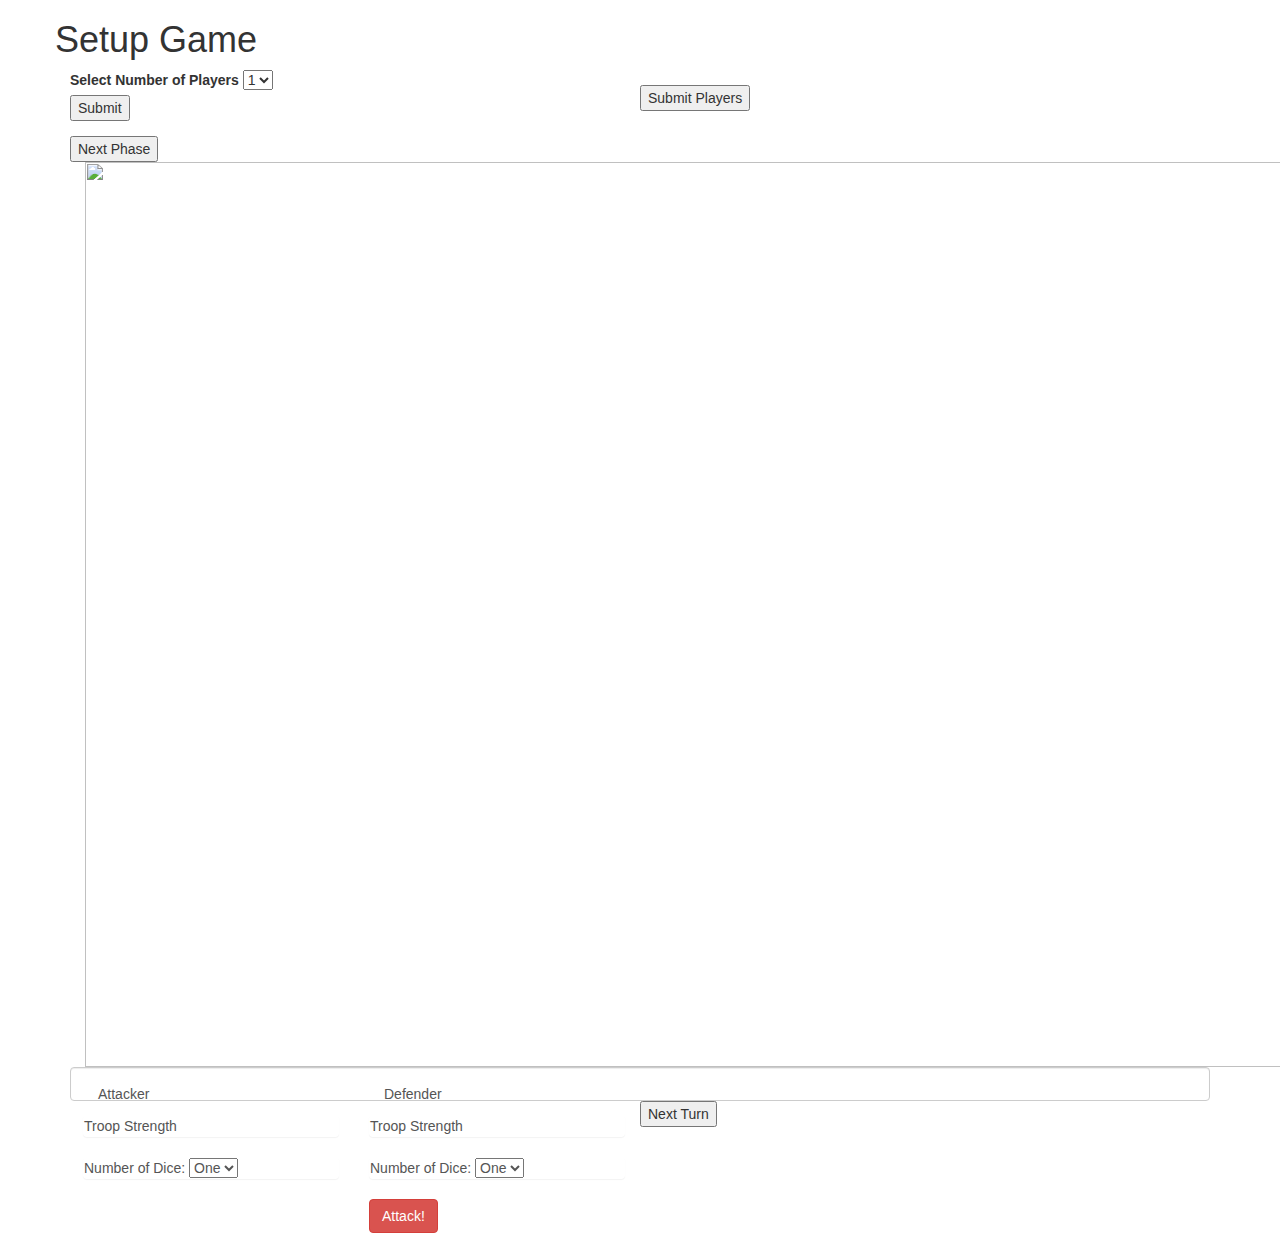
==== index.html @ b4933aba "fix append dice to change with each battle and fix conditions for legal battle ownerCheck now verifi" ====
<!DOCTYPE html>
<html>
<head>
  <script src="https://ajax.googleapis.com/ajax/libs/jquery/3.1.1/jquery.min.js"></script>
  <script src="js/scripts.js"></script>
  <link rel="stylesheet" href="https://maxcdn.bootstrapcdn.com/bootstrap/3.3.7/css/bootstrap.min.css" integrity="sha384-BVYiiSIFeK1dGmJRAkycuHAHRg32OmUcww7on3RYdg4Va+PmSTsz/K68vbdEjh4u" crossorigin="anonymous">
  <link rel="stylesheet" type="text/css" href="css/styles.css">
  <meta charset="utf-8">
  <title>RISK</title>
</head>
  <body>
    <div class="container">
      <div class="row">
        <h1>Setup Game</h1>
        <div id="select-player-quantity" class="col-md-3">
          <form id="number-form">
            <div class="form-group player-numbers">
              <label for="number-of-player">Select Number of Players</label>
              <select class="setup" id="number-of-players">
                <option value="1">1</option>
                <option value="2">2</option>
                <option value="3">3</option>
                <option value="4">4</option>
              </select><br>
              <button type="submit" name="button">Submit</button>
            </div>
          </form>
        </div>
        <form id="name-color-avatar">
          <div class="col-md-3">
            <div class="form-group player-name">
              <label for=""></label>
            </div>
          </div>

          <div class="col-md-3">
            <div class="form-group player-color">

            </div>
          </div>

          <div class="col-md-3">
            <div class="form-group player-avatar">

            </div>
          </div>
          <button type="submit" name="button">Submit Players</button>
        </form>
      </div>

      <button type="button" id="next-phase">Next Phase</button>
      <div class="container">
        <img id="Image-Maps-Com-image-maps-2017-01-30-133916" src="http://www.image-maps.com/m/private/77957/89359-1280px-Riskgameboard.svg.png" border="0" width="1280" height="905" orgWidth="1280" orgHeight="905" usemap="#image-maps-2017-01-30-133916" alt="" />
        <map name="image-maps-2017-01-30-133916" id="ImageMapsCom-image-maps-2017-01-30-133916">
          <area shape="rect" coords="1278,903,1280,905" alt="Image Map" style="outline:none;" title="Image Map" />
          <area class="clickable-space" id="alaska" alt="" title="Alaska" shape="poly" coords="125,169,116,169,110,160,103,167,96,162,71,163,66,172,52,177,71,196,54,190,49,196,73,205,56,209,56,222,64,223,65,235,74,235,46,255,46,266,93,240,93,226,107,219,105,228,114,218,169,247,171,237,162,231,161,223,154,223,138,211,126,211" style="outline:none;" target="_self"     />
          <area class="clickable-space" id="northwest-territory" alt="" title="North West Territory" shape="poly" coords="125,167,125,212,304,214,312,204,327,199,321,190,334,194,343,175,332,169,320,184,303,153,305,141,291,145,295,155,290,161,297,183,273,177,244,185,219,174,201,172,192,166,152,175" style="outline:none;" target="_self"     />
          <area class="clickable-space" id="alberta" alt="" title="alberta" shape="poly" coords="134,210,152,224,160,223,163,233,171,236,171,249,190,266,200,280,263,278,261,214" style="outline:none;" target="_self"     />
          <area class="clickable-space" id="ontario" alt="" title="ontario" shape="poly" coords="263,215,262,278,293,279,298,273,309,278,343,301,369,288,348,287,345,271,337,258,332,247,309,238,302,214" style="outline:none;" target="_self"     />
          <area class="clickable-space" id="western-united-states" alt="" title="Western United States" shape="poly" coords="198,277,293,278,293,318,283,327,284,350,244,350,219,344,205,316" style="outline:none;" target="_self"     />
          <area class="clickable-space" id="eastern-united-states" alt="" title="Eastern United States" shape="poly" coords="292,277,301,274,312,281,342,304,368,289,390,283,393,298,387,298,380,309,367,314,360,337,342,347,345,372,327,353,301,355,283,352,281,336,283,324,292,319" style="outline:none;" target="_self"     />
          <area class="clickable-space" id="central-america" alt="" title="Central America" shape="poly" coords="218,342,231,348,294,354,290,381,294,390,312,381,322,381,317,400,334,401,341,427,352,419,340,433,324,415,312,412,300,405,270,397,259,372,247,370,244,377,230,366" style="outline:none;" target="_self"     />
          <area class="clickable-space" id="eastern-canada" alt="" title="Quebec" shape="poly" coords="346,272,349,286,366,288,389,282,392,300,409,291,401,289,384,279,415,269,417,283,438,276,427,266,428,255,411,241,397,221,392,230,356,212,351,223,355,241,357,261" style="outline:none;" target="_self"     />
          <area class="clickable-space" id="greenland" alt="" title="Greenland" shape="poly" coords="446,216,460,219,469,224,486,192,497,191,507,179,535,178,537,169,528,165,519,165,523,160,520,147,543,143,553,140,550,131,533,123,550,115,568,90,536,97,537,86,500,87,538,79,510,73,480,73,460,83,439,84,413,87,389,98,397,102,392,111,375,117,388,120,376,125,385,132,412,130,429,144,435,157,448,176" style="outline:none;" target="_self"     />
          <area class="clickable-space" id="venezuela" alt="" title="Venezuela" shape="poly" coords="363,421,389,422,423,428,435,437,455,438,444,444,431,452,417,452,413,442,406,443,403,464,392,461,388,469,395,478,389,481,373,481,355,475,336,468,350,450,350,435,354,426" style="outline:none;" target="_self"     />
          <area class="clickable-space" id="brazil" alt="" title="Brazil" shape="poly" coords="454,440,472,458,492,467,516,473,531,484,524,495,515,501,501,541,486,545,473,552,467,562,464,576,447,584,436,578,434,561,431,552,432,536,423,530,415,520,397,509,385,502,385,494,388,483,395,478,389,471,387,464,398,464,404,465,407,450,404,446,414,440,417,453,430,453,439,446" style="outline:none;" target="_self"     />
          <area class="clickable-space" id="peru" alt="" title="Peru" shape="poly" coords="334,469,373,479,390,481,385,489,386,503,407,513,425,528,433,561,431,573,426,564,414,561,413,570,405,565,398,569,394,560,383,561,380,550,379,525,362,517,339,489,334,481" style="outline:none;" target="_self"     />
          <area class="clickable-space" id="argentina" alt="" title="Argentina" shape="poly" coords="381,552,383,561,393,557,397,567,404,565,412,567,415,561,427,564,427,575,442,584,438,590,440,603,423,603,419,611,409,611,405,625,397,628,400,634,389,647,394,666,385,672,371,667,363,653,359,640,372,608" style="outline:none;" target="_self"     />
          <area class="clickable-space" id="iceland" alt="" title="Iceland" shape="poly" coords="578,175,600,175,608,169,619,174,615,198,607,198,596,195,592,196,589,203,572,203" style="outline:none;" target="_self"     />
          <area class="clickable-space" id="great-britain" alt="" title="GreatBritain" shape="poly" coords="593,222,572,248,563,264,583,271,599,269,607,266,613,253,605,251,596,237,605,228" style="outline:none;" target="_self"     />
          <area class="clickable-space" id="western-europe" alt="" title="Western Europe" shape="poly" coords="629,265,598,279,617,293,605,301,597,299,584,305,580,316,589,328,608,324,628,315,635,301,648,297,650,290,650,281,647,277,639,272" style="outline:none;" target="_self"     />
          <area class="clickable-space" id="northern-europe" alt="" title="Northern Europe" shape="poly" coords="632,265,632,256,644,254,641,246,644,237,655,243,652,252,664,254,677,250,687,248,702,252,710,264,719,273,710,278,707,284,695,287,687,285,686,279,674,277,672,280,661,278,653,277,648,277,640,274" style="outline:none;" target="_self"     />
          <area class="clickable-space" id="southern-europe" alt="" title="Ukraine" shape="poly" coords="650,276,649,297,666,314,663,322,656,324,656,334,670,329,675,323,691,326,698,323,695,317,702,314,710,306,715,296,723,289,727,284,726,275,717,272,709,279,706,285,694,286,685,286,686,279,678,277,675,282" style="outline:none;" target="_self"     />
          <area class="clickable-space" id="scandanavia" alt="" title="Scandanavia" shape="poly" coords="635,213,637,235,656,228,664,251,678,231,675,216,692,194,704,197,691,208,688,221,705,223,711,218,716,206,722,198,722,192,723,179,725,171,709,161,697,169,686,169,688,178,673,178,660,191,657,201" style="outline:none;" target="_self"     />
          <area class="clickable-space" id="russia" alt="" title="Ukraine" shape="poly" coords="725,170,740,173,754,189,728,192,737,197,742,204,755,195,765,191,765,178,774,180,774,190,783,181,795,178,811,178,820,177,820,175,827,174,836,169,840,180,835,196,829,201,838,225,833,241,833,262,827,268,812,267,800,265,787,266,770,270,766,278,771,294,773,305,781,316,774,317,752,307,742,298,739,289,733,296,725,290,729,283,726,280,726,275,722,271,717,271,715,266,713,263,710,259,708,255,702,255,700,249,693,251,687,249,689,237,700,241,694,230,707,225,715,221,715,208,721,194,721,185,724,175" style="outline:none;" target="_self"     />
          <area class="clickable-space" id="north-africa" alt="" title="North Africa" shape="poly" coords="595,329,608,326,616,334,633,325,660,333,656,341,656,352,655,364,664,368,669,378,676,383,687,386,700,382,703,391,712,397,706,407,706,419,700,428,684,429,677,433,670,431,663,436,653,439,651,448,640,454,634,441,600,445,593,448,576,441,567,430,560,419,558,409,556,401,561,394,565,391,559,383,564,363,572,356,586,345,593,341" style="outline:none;" target="_self"     />
          <area class="clickable-space" id="egypt" alt="" title="Egypt" shape="poly" coords="663,333,671,340,680,351,691,341,710,347,727,347,733,356,730,363,737,377,731,383,723,383,717,384,718,394,714,397,709,396,703,389,702,381,697,383,685,384,682,384,677,379,673,377,668,378,664,368,655,364,655,351,658,338" style="outline:none;" target="_self"     />
          <area class="clickable-space" id="east-africa" alt="" title="East Africa" shape="poly" coords="740,377,730,382,717,385,716,393,711,400,704,411,706,422,708,439,716,447,738,450,729,459,728,475,727,498,730,512,729,533,739,518,748,518,755,515,758,505,753,490,749,480,749,472,792,420,785,417,768,416,761,415,753,403,745,391" style="outline:none;" target="_self"     />
          <area class="clickable-space" id="central-america" alt="" title="Congo" shape="poly" coords="704,421,709,443,739,448,730,457,727,473,724,494,719,495,701,502,692,494,685,494,682,491,678,486,673,494,669,493,667,478,654,476,637,458,639,450,649,448,650,440,663,442,664,435,676,433,685,430,689,428,697,425,701,423" style="outline:none;" target="_self"     />
          <area class="clickable-space" id="south-africa" alt="" title="South Africa" shape="poly" coords="651,475,666,477,667,494,675,494,676,484,683,495,690,500,699,506,714,499,720,493,727,500,732,512,727,532,740,518,751,519,741,525,737,542,724,573,674,585,665,552,655,543,656,496,657,485" style="outline:none;" target="_self"     />
          <area class="clickable-space" id="madagascar" alt="" title="Madagascar" shape="poly" coords="766,503,775,504,774,499,782,494,784,489,790,487,790,501,792,511,789,517,788,533,781,544,773,541,767,547,762,543,755,536,763,530,767,519,762,515" style="outline:none;" target="_self"     />
          <area class="clickable-space" id="middle-east" alt="" title="Middle East" shape="poly" coords="706,311,732,306,743,310,752,309,778,320,791,327,793,321,815,326,821,342,830,349,838,370,822,373,806,369,805,362,796,366,778,354,779,362,794,373,802,375,813,380,802,395,788,404,762,416,746,372,733,356,732,349,736,326,707,326,703,319" style="outline:none;" target="_self"     />
          <area class="clickable-space" id="afghanistan" alt="" title="Afghanistan" shape="poly" coords="773,297,766,284,767,269,783,264,800,264,816,266,826,267,833,262,842,263,845,276,858,282,863,292,872,293,883,302,875,307,873,323,870,340,861,342,854,334,847,333,844,340,837,342,831,347,822,343,821,334,816,332,814,325,795,323,791,306,787,294,781,285,775,288" style="outline:none;" target="_self"     />
          <area class="clickable-space" id="india" alt="" title="India" shape="poly" coords="873,321,878,330,883,326,889,335,891,349,902,350,909,359,917,360,921,359,929,365,912,380,892,393,886,401,882,415,887,440,868,431,861,416,856,401,850,388,837,373,835,364,831,352,828,348,837,342,848,338,857,333,862,340,870,341,868,328" style="outline:none;" target="_self"     />
          <area class="clickable-space" id="ural" alt="" title="Ural" shape="poly" coords="833,165,843,151,849,146,854,155,852,162,853,176,850,187,843,193,857,185,868,185,869,193,877,186,887,190,889,204,896,222,918,239,925,271,917,270,917,279,905,279,894,288,888,291,884,301,874,293,866,293,857,282,846,275,842,264,832,263,835,231,838,227,829,204,836,195,841,178" style="outline:none;" target="_self"     />
          <area class="clickable-space" id="siberia" alt="" title="Siberia" shape="poly" coords="877,186,863,172,858,172,855,162,869,152,876,160,885,161,889,172,892,160,883,152,893,148,897,139,912,137,918,131,945,125,945,119,963,117,966,126,982,124,991,131,988,144,1017,151,1020,162,1012,170,1013,180,997,183,992,192,1000,197,1010,195,1006,206,1009,213,1001,222,998,233,969,236,953,233,937,240,944,245,946,264,940,269,939,294,933,290,933,275,924,269,924,258,920,254,918,241,905,228,897,228,895,217,889,215,891,200,886,187" style="outline:none;" target="_self"     />
          <area class="clickable-space" id="yakutsk" alt="" title="Yakutsk" shape="poly" coords="1016,145,1032,145,1042,165,1048,156,1058,160,1066,154,1100,156,1110,163,1099,169,1096,176,1106,184,1110,196,1097,205,1092,198,1082,204,1068,202,1060,202,1040,201,1038,209,1032,209,1019,221,1011,223,1006,229,1000,233,1000,224,1008,216,1011,211,1005,205,1010,194,1000,195,993,195,997,184,1013,180,1011,173,1022,162" style="outline:none;" target="_self"     />
          <area class="clickable-space" id="irkutsk" alt="" title="Irkutsk" shape="poly" coords="937,238,954,234,955,231,969,236,999,233,1010,223,1021,221,1030,209,1037,207,1040,201,1060,204,1051,218,1043,227,1043,245,1051,267,1049,274,1049,284,1044,285,1042,273,1037,271,1034,258,1024,258,1020,265,1013,266,1017,279,1010,281,1000,275,995,277,987,273,982,275,974,272,963,274,952,269,940,264,945,258,941,254,945,245" style="outline:none;" target="_self"     />
          <area class="clickable-space" id="china" alt="" title="China" shape="poly" coords="915,268,915,277,903,279,895,286,888,291,885,303,874,305,874,321,884,324,887,334,894,344,893,349,902,353,911,362,920,357,927,364,936,359,946,361,954,378,960,372,972,372,978,382,1012,364,1015,347,1014,342,1006,333,988,327,977,321,963,315,959,315,951,307,943,303,936,294,930,290,933,281,934,273,925,270" style="outline:none;" target="_self"     />
          <area class="clickable-space" id="siam" alt="" title="Siam" shape="poly" coords="911,381,925,371,929,363,934,359,944,362,953,379,959,373,973,372,978,383,973,395,967,397,970,384,961,391,971,405,970,421,960,427,942,415,949,442,947,445,933,428,935,413,934,399,923,404,920,389" style="outline:none;" target="_self"     />
          <area class="clickable-space" id="mongolia" alt="" title="Mongolia" shape="poly" coords="939,294,939,279,938,273,942,263,960,272,969,271,976,276,984,274,997,274,1015,279,1011,265,1021,264,1024,256,1035,258,1044,284,1042,294,1051,301,1033,315,1038,326,1033,336,1025,338,1028,325,1008,335,990,329,979,323,969,314,959,316,951,304,944,305" style="outline:none;" target="_self"     />
          <area class="clickable-space" id="kamchatka" alt="" title="Kamchatka" shape="poly" coords="1049,302,1059,299,1072,274,1073,258,1066,251,1058,249,1069,235,1083,228,1094,228,1115,232,1127,216,1136,223,1127,231,1122,244,1124,268,1136,256,1143,255,1140,238,1158,223,1169,229,1177,219,1199,213,1194,207,1203,197,1216,191,1216,177,1209,179,1202,173,1178,164,1170,168,1165,165,1167,174,1140,171,1134,166,1125,163,1115,164,1108,167,1102,169,1099,174,1097,177,1107,185,1111,197,1103,201,1096,205,1090,200,1081,203,1072,203,1066,203,1056,209,1049,221,1043,234,1043,247,1045,261,1053,270,1049,280,1043,286,1043,296" style="outline:none;" target="_self"     />
          <area class="clickable-space" id="japan" alt="" title="Japan" shape="poly" coords="1109,274,1100,313,1099,335,1094,342,1091,350,1085,350,1084,360,1077,370,1065,381,1089,397,1105,377,1115,361,1125,315,1134,283" style="outline:none;" target="_self"     />
          <area class="clickable-space" id="indonesia" alt="" title="Indonesia" shape="poly" coords="1009,457,929,494,928,505,958,533,993,551,1035,543,1040,537,1040,522,1053,491,1026,463" style="outline:none;" target="_self"     />
          <area class="clickable-space" id="western-australia" alt="" title="Western Australia" shape="poly" coords="1049,524,1072,526,1073,567,1112,565,1112,625,1103,633,1098,611,1103,598,1095,605,1075,590,1069,592,1061,595,1059,604,1047,600,1029,616,1023,614,1017,602,1013,592,1011,580,1008,570,1012,554,1033,551,1043,548,1045,539" style="outline:none;" target="_self"     />
          <area class="clickable-space" id="eastern-australia" alt="" title="Eastern Australia" shape="poly" coords="1070,514,1072,566,1112,566,1111,630,1137,629,1148,621,1155,605,1165,598,1163,589,1164,576,1165,566,1156,558,1148,549,1139,547,1133,527,1128,531,1124,510,1120,513,1120,530,1119,535,1108,539,1104,535,1097,525,1100,514" style="outline:none;" target="_self"     />
          <area class="clickable-space" id="new-guinea" alt="" title="New Guinea" shape="poly" coords="1065,468,1070,458,1087,473,1104,471,1123,475,1128,488,1136,495,1147,510,1147,521,1134,514,1127,514,1128,500,1116,505,1106,508,1096,501,1094,498,1094,489,1089,485,1084,483,1079,483,1074,483" style="outline:none;" target="_self"     />

        </map>
      </div>
    <form class="form-control" id="combat-form">
      <div class="row">
        <div class="col-md-3">
          <div class="panel-heading">
            <span id="selected-attacker">Attacker</span>
          </div>
          <div  class="panel">
            <span id="attacker-strength">Troop Strength</span>
          </div>
          <div  class="panel" >
            <span>Number of Dice: </span>
            <select id="attacker-dice" class="" name="one">
              <option value="1">One</option>

            </select>
          </div>
        </div>
        <div class="col-md-3">
          <div  class="panel-heading">
            <span id="selected-defender">Defender</span>
          </div>
          <div  class="panel">
            <span id="defender-strength">Troop Strength</span>
          </div>
          <div  class="panel">
            <span>Number of Dice: </span>
            <select id="defender-dice" class="" name="two">
              <option value="1">One</option>
            </select>
          </div>
          <button id="attack-button" class="btn btn-danger"type="submit" name="button">Attack!</button>
        </div>
      </div>
    </form>
      <div class="container">

        <div class="row">
          <div class="instructions">
            <div class="troop-total">

            </div>
            <div class="countries-on">

            </div>
            <div class="current-player">

            </div>
            <button type="button" name="turn" id="next-turn">Next Turn</button>
          </div>
          <div id="country-holder">

          </div>

        </div>
      </div>
    </div>
  </body>
</html>
---- css/styles.css ----
#map {
  width: 50%;
  height: 50%;
}

.clickable-space {
  border: solid;
  height: 200px;
}

.country-div {
  display: inline-block;
  height: 100px;
  width: 240px;
  border: solid;
  padding: 10px;
}

.marker-div {
  position: 'absolute';
  width: '10px';
  height: '10px';
  background: '#000000';
  z-index: 1;
}
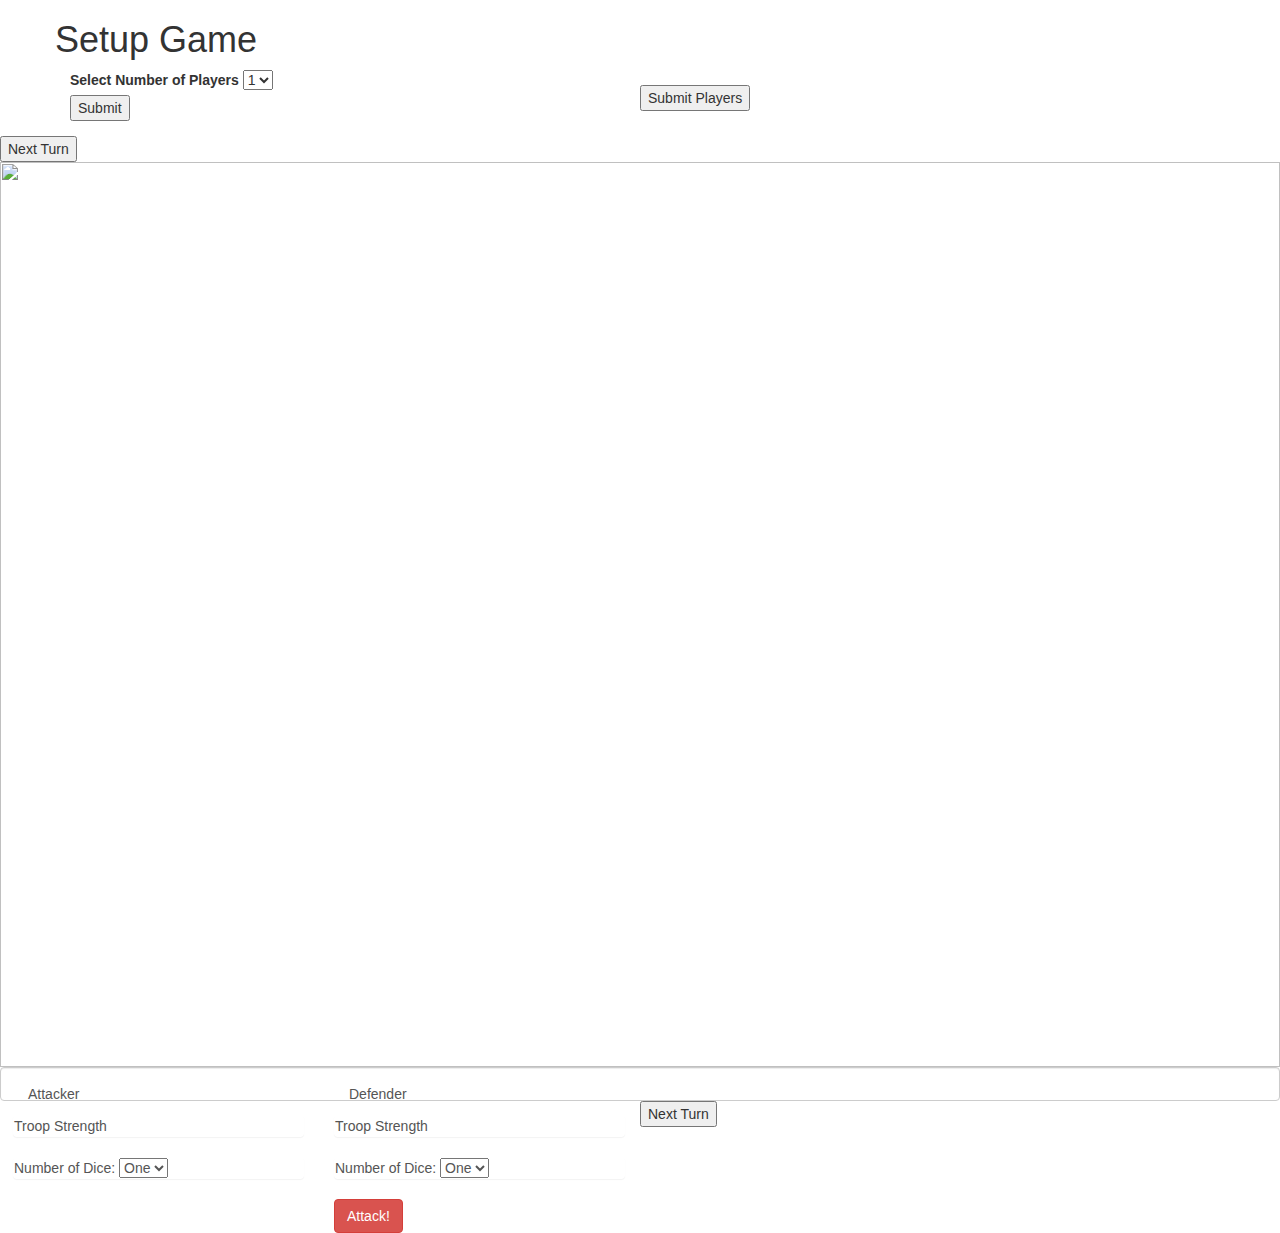
==== commit d1a6acad: "fix merge conflicts" ====
--- a/index.html
+++ b/index.html
@@ -47,57 +47,57 @@
           <button type="submit" name="button">Submit Players</button>
         </form>
       </div>
+    </div>
+    <button type="button" id="next-turn">Next Turn</button>
+    <div class="target-holder">
+      <img id="Image-Maps-Com-image-maps-2017-01-30-133916" src="http://www.image-maps.com/m/private/77957/89359-1280px-Riskgameboard.svg.png" border="0" width="1280" height="905" orgWidth="1280" orgHeight="905" usemap="#image-maps-2017-01-30-133916" alt="" />
+      <map name="image-maps-2017-01-30-133916" id="ImageMapsCom-image-maps-2017-01-30-133916">
+        <area shape="rect" coords="1278,903,1280,905" alt="Image Map" style="outline:none;" title="Image Map" />
+        <area class="clickable-space" id="alaska" alt="" title="Alaska" shape="poly" coords="125,169,116,169,110,160,103,167,96,162,71,163,66,172,52,177,71,196,54,190,49,196,73,205,56,209,56,222,64,223,65,235,74,235,46,255,46,266,93,240,93,226,107,219,105,228,114,218,169,247,171,237,162,231,161,223,154,223,138,211,126,211" style="outline:none;" target="_self"     />
+        <area class="clickable-space" id="northwest-territory" alt="" title="North West Territory" shape="poly" coords="125,167,125,212,304,214,312,204,327,199,321,190,334,194,343,175,332,169,320,184,303,153,305,141,291,145,295,155,290,161,297,183,273,177,244,185,219,174,201,172,192,166,152,175" style="outline:none;" target="_self"     />
+        <area class="clickable-space" id="alberta" alt="" title="alberta" shape="poly" coords="134,210,152,224,160,223,163,233,171,236,171,249,190,266,200,280,263,278,261,214" style="outline:none;" target="_self"     />
+        <area class="clickable-space" id="ontario" alt="" title="ontario" shape="poly" coords="263,215,262,278,293,279,298,273,309,278,343,301,369,288,348,287,345,271,337,258,332,247,309,238,302,214" style="outline:none;" target="_self"     />
+        <area class="clickable-space" id="western-united-states" alt="" title="Western United States" shape="poly" coords="198,277,293,278,293,318,283,327,284,350,244,350,219,344,205,316" style="outline:none;" target="_self"     />
+        <area class="clickable-space" id="eastern-united-states" alt="" title="Eastern United States" shape="poly" coords="292,277,301,274,312,281,342,304,368,289,390,283,393,298,387,298,380,309,367,314,360,337,342,347,345,372,327,353,301,355,283,352,281,336,283,324,292,319" style="outline:none;" target="_self"     />
+        <area class="clickable-space" id="central-america" alt="" title="Central America" shape="poly" coords="218,342,231,348,294,354,290,381,294,390,312,381,322,381,317,400,334,401,341,427,352,419,340,433,324,415,312,412,300,405,270,397,259,372,247,370,244,377,230,366" style="outline:none;" target="_self"     />
+        <area class="clickable-space" id="eastern-canada" alt="" title="Quebec" shape="poly" coords="346,272,349,286,366,288,389,282,392,300,409,291,401,289,384,279,415,269,417,283,438,276,427,266,428,255,411,241,397,221,392,230,356,212,351,223,355,241,357,261" style="outline:none;" target="_self"     />
+        <area class="clickable-space" id="greenland" alt="" title="Greenland" shape="poly" coords="446,216,460,219,469,224,486,192,497,191,507,179,535,178,537,169,528,165,519,165,523,160,520,147,543,143,553,140,550,131,533,123,550,115,568,90,536,97,537,86,500,87,538,79,510,73,480,73,460,83,439,84,413,87,389,98,397,102,392,111,375,117,388,120,376,125,385,132,412,130,429,144,435,157,448,176" style="outline:none;" target="_self"     />
+        <area class="clickable-space" id="venezuela" alt="" title="Venezuela" shape="poly" coords="363,421,389,422,423,428,435,437,455,438,444,444,431,452,417,452,413,442,406,443,403,464,392,461,388,469,395,478,389,481,373,481,355,475,336,468,350,450,350,435,354,426" style="outline:none;" target="_self"     />
+        <area class="clickable-space" id="brazil" alt="" title="Brazil" shape="poly" coords="454,440,472,458,492,467,516,473,531,484,524,495,515,501,501,541,486,545,473,552,467,562,464,576,447,584,436,578,434,561,431,552,432,536,423,530,415,520,397,509,385,502,385,494,388,483,395,478,389,471,387,464,398,464,404,465,407,450,404,446,414,440,417,453,430,453,439,446" style="outline:none;" target="_self"     />
+        <area class="clickable-space" id="peru" alt="" title="Peru" shape="poly" coords="334,469,373,479,390,481,385,489,386,503,407,513,425,528,433,561,431,573,426,564,414,561,413,570,405,565,398,569,394,560,383,561,380,550,379,525,362,517,339,489,334,481" style="outline:none;" target="_self"     />
+        <area class="clickable-space" id="argentina" alt="" title="Argentina" shape="poly" coords="381,552,383,561,393,557,397,567,404,565,412,567,415,561,427,564,427,575,442,584,438,590,440,603,423,603,419,611,409,611,405,625,397,628,400,634,389,647,394,666,385,672,371,667,363,653,359,640,372,608" style="outline:none;" target="_self"     />
+        <area class="clickable-space" id="iceland" alt="" title="Iceland" shape="poly" coords="578,175,600,175,608,169,619,174,615,198,607,198,596,195,592,196,589,203,572,203" style="outline:none;" target="_self"     />
+        <area class="clickable-space" id="great-britain" alt="" title="GreatBritain" shape="poly" coords="593,222,572,248,563,264,583,271,599,269,607,266,613,253,605,251,596,237,605,228" style="outline:none;" target="_self"     />
+        <area class="clickable-space" id="western-europe" alt="" title="Western Europe" shape="poly" coords="629,265,598,279,617,293,605,301,597,299,584,305,580,316,589,328,608,324,628,315,635,301,648,297,650,290,650,281,647,277,639,272" style="outline:none;" target="_self"     />
+        <area class="clickable-space" id="northern-europe" alt="" title="Northern Europe" shape="poly" coords="632,265,632,256,644,254,641,246,644,237,655,243,652,252,664,254,677,250,687,248,702,252,710,264,719,273,710,278,707,284,695,287,687,285,686,279,674,277,672,280,661,278,653,277,648,277,640,274" style="outline:none;" target="_self"     />
+        <area class="clickable-space" id="southern-europe" alt="" title="Ukraine" shape="poly" coords="650,276,649,297,666,314,663,322,656,324,656,334,670,329,675,323,691,326,698,323,695,317,702,314,710,306,715,296,723,289,727,284,726,275,717,272,709,279,706,285,694,286,685,286,686,279,678,277,675,282" style="outline:none;" target="_self"     />
+        <area class="clickable-space" id="scandanavia" alt="" title="Scandanavia" shape="poly" coords="635,213,637,235,656,228,664,251,678,231,675,216,692,194,704,197,691,208,688,221,705,223,711,218,716,206,722,198,722,192,723,179,725,171,709,161,697,169,686,169,688,178,673,178,660,191,657,201" style="outline:none;" target="_self"     />
+        <area class="clickable-space" id="russia" alt="" title="Ukraine" shape="poly" coords="725,170,740,173,754,189,728,192,737,197,742,204,755,195,765,191,765,178,774,180,774,190,783,181,795,178,811,178,820,177,820,175,827,174,836,169,840,180,835,196,829,201,838,225,833,241,833,262,827,268,812,267,800,265,787,266,770,270,766,278,771,294,773,305,781,316,774,317,752,307,742,298,739,289,733,296,725,290,729,283,726,280,726,275,722,271,717,271,715,266,713,263,710,259,708,255,702,255,700,249,693,251,687,249,689,237,700,241,694,230,707,225,715,221,715,208,721,194,721,185,724,175" style="outline:none;" target="_self"     />
+        <area class="clickable-space" id="north-africa" alt="" title="North Africa" shape="poly" coords="595,329,608,326,616,334,633,325,660,333,656,341,656,352,655,364,664,368,669,378,676,383,687,386,700,382,703,391,712,397,706,407,706,419,700,428,684,429,677,433,670,431,663,436,653,439,651,448,640,454,634,441,600,445,593,448,576,441,567,430,560,419,558,409,556,401,561,394,565,391,559,383,564,363,572,356,586,345,593,341" style="outline:none;" target="_self"     />
+        <area class="clickable-space" id="egypt" alt="" title="Egypt" shape="poly" coords="663,333,671,340,680,351,691,341,710,347,727,347,733,356,730,363,737,377,731,383,723,383,717,384,718,394,714,397,709,396,703,389,702,381,697,383,685,384,682,384,677,379,673,377,668,378,664,368,655,364,655,351,658,338" style="outline:none;" target="_self"     />
+        <area class="clickable-space" id="east-africa" alt="" title="East Africa" shape="poly" coords="740,377,730,382,717,385,716,393,711,400,704,411,706,422,708,439,716,447,738,450,729,459,728,475,727,498,730,512,729,533,739,518,748,518,755,515,758,505,753,490,749,480,749,472,792,420,785,417,768,416,761,415,753,403,745,391" style="outline:none;" target="_self"     />
+        <area class="clickable-space" id="central-africa" alt="" title="Central Africa" shape="poly" coords="704,421,709,443,739,448,730,457,727,473,724,494,719,495,701,502,692,494,685,494,682,491,678,486,673,494,669,493,667,478,654,476,637,458,639,450,649,448,650,440,663,442,664,435,676,433,685,430,689,428,697,425,701,423" style="outline:none;" target="_self"     />
+        <area class="clickable-space" id="south-africa" alt="" title="South Africa" shape="poly" coords="651,475,666,477,667,494,675,494,676,484,683,495,690,500,699,506,714,499,720,493,727,500,732,512,727,532,740,518,751,519,741,525,737,542,724,573,674,585,665,552,655,543,656,496,657,485" style="outline:none;" target="_self"     />
+        <area class="clickable-space" id="madagascar" alt="" title="Madagascar" shape="poly" coords="766,503,775,504,774,499,782,494,784,489,790,487,790,501,792,511,789,517,788,533,781,544,773,541,767,547,762,543,755,536,763,530,767,519,762,515" style="outline:none;" target="_self"     />
+        <area class="clickable-space" id="middle-east" alt="" title="Middle East" shape="poly" coords="706,311,732,306,743,310,752,309,778,320,791,327,793,321,815,326,821,342,830,349,838,370,822,373,806,369,805,362,796,366,778,354,779,362,794,373,802,375,813,380,802,395,788,404,762,416,746,372,733,356,732,349,736,326,707,326,703,319" style="outline:none;" target="_self"     />
+        <area class="clickable-space" id="afghanistan" alt="" title="Afghanistan" shape="poly" coords="773,297,766,284,767,269,783,264,800,264,816,266,826,267,833,262,842,263,845,276,858,282,863,292,872,293,883,302,875,307,873,323,870,340,861,342,854,334,847,333,844,340,837,342,831,347,822,343,821,334,816,332,814,325,795,323,791,306,787,294,781,285,775,288" style="outline:none;" target="_self"     />
+        <area class="clickable-space" id="india" alt="" title="India" shape="poly" coords="873,321,878,330,883,326,889,335,891,349,902,350,909,359,917,360,921,359,929,365,912,380,892,393,886,401,882,415,887,440,868,431,861,416,856,401,850,388,837,373,835,364,831,352,828,348,837,342,848,338,857,333,862,340,870,341,868,328" style="outline:none;" target="_self"     />
+        <area class="clickable-space" id="ural" alt="" title="Ural" shape="poly" coords="833,165,843,151,849,146,854,155,852,162,853,176,850,187,843,193,857,185,868,185,869,193,877,186,887,190,889,204,896,222,918,239,925,271,917,270,917,279,905,279,894,288,888,291,884,301,874,293,866,293,857,282,846,275,842,264,832,263,835,231,838,227,829,204,836,195,841,178" style="outline:none;" target="_self"     />
+        <area class="clickable-space" id="siberia" alt="" title="Siberia" shape="poly" coords="877,186,863,172,858,172,855,162,869,152,876,160,885,161,889,172,892,160,883,152,893,148,897,139,912,137,918,131,945,125,945,119,963,117,966,126,982,124,991,131,988,144,1017,151,1020,162,1012,170,1013,180,997,183,992,192,1000,197,1010,195,1006,206,1009,213,1001,222,998,233,969,236,953,233,937,240,944,245,946,264,940,269,939,294,933,290,933,275,924,269,924,258,920,254,918,241,905,228,897,228,895,217,889,215,891,200,886,187" style="outline:none;" target="_self"     />
+        <area class="clickable-space" id="yakutsk" alt="" title="Yakutsk" shape="poly" coords="1016,145,1032,145,1042,165,1048,156,1058,160,1066,154,1100,156,1110,163,1099,169,1096,176,1106,184,1110,196,1097,205,1092,198,1082,204,1068,202,1060,202,1040,201,1038,209,1032,209,1019,221,1011,223,1006,229,1000,233,1000,224,1008,216,1011,211,1005,205,1010,194,1000,195,993,195,997,184,1013,180,1011,173,1022,162" style="outline:none;" target="_self"     />
+        <area class="clickable-space" id="irkutsk" alt="" title="Irkutsk" shape="poly" coords="937,238,954,234,955,231,969,236,999,233,1010,223,1021,221,1030,209,1037,207,1040,201,1060,204,1051,218,1043,227,1043,245,1051,267,1049,274,1049,284,1044,285,1042,273,1037,271,1034,258,1024,258,1020,265,1013,266,1017,279,1010,281,1000,275,995,277,987,273,982,275,974,272,963,274,952,269,940,264,945,258,941,254,945,245" style="outline:none;" target="_self"     />
+        <area class="clickable-space" id="china" alt="" title="China" shape="poly" coords="915,268,915,277,903,279,895,286,888,291,885,303,874,305,874,321,884,324,887,334,894,344,893,349,902,353,911,362,920,357,927,364,936,359,946,361,954,378,960,372,972,372,978,382,1012,364,1015,347,1014,342,1006,333,988,327,977,321,963,315,959,315,951,307,943,303,936,294,930,290,933,281,934,273,925,270" style="outline:none;" target="_self"     />
+        <area class="clickable-space" id="southeast-asia" alt="" title="Southeast-Asia" shape="poly" coords="911,381,925,371,929,363,934,359,944,362,953,379,959,373,973,372,978,383,973,395,967,397,970,384,961,391,971,405,970,421,960,427,942,415,949,442,947,445,933,428,935,413,934,399,923,404,920,389" style="outline:none;" target="_self"     />
+        <area class="clickable-space" id="mongolia" alt="" title="Mongolia" shape="poly" coords="939,294,939,279,938,273,942,263,960,272,969,271,976,276,984,274,997,274,1015,279,1011,265,1021,264,1024,256,1035,258,1044,284,1042,294,1051,301,1033,315,1038,326,1033,336,1025,338,1028,325,1008,335,990,329,979,323,969,314,959,316,951,304,944,305" style="outline:none;" target="_self"     />
+        <area class="clickable-space" id="kamchatka" alt="" title="Kamchatka" shape="poly" coords="1049,302,1059,299,1072,274,1073,258,1066,251,1058,249,1069,235,1083,228,1094,228,1115,232,1127,216,1136,223,1127,231,1122,244,1124,268,1136,256,1143,255,1140,238,1158,223,1169,229,1177,219,1199,213,1194,207,1203,197,1216,191,1216,177,1209,179,1202,173,1178,164,1170,168,1165,165,1167,174,1140,171,1134,166,1125,163,1115,164,1108,167,1102,169,1099,174,1097,177,1107,185,1111,197,1103,201,1096,205,1090,200,1081,203,1072,203,1066,203,1056,209,1049,221,1043,234,1043,247,1045,261,1053,270,1049,280,1043,286,1043,296" style="outline:none;" target="_self"     />
+        <area class="clickable-space" id="japan" alt="" title="Japan" shape="poly" coords="1109,274,1100,313,1099,335,1094,342,1091,350,1085,350,1084,360,1077,370,1065,381,1089,397,1105,377,1115,361,1125,315,1134,283" style="outline:none;" target="_self"     />
+        <area class="clickable-space" id="indonesia" alt="" title="Indonesia" shape="poly" coords="1009,457,929,494,928,505,958,533,993,551,1035,543,1040,537,1040,522,1053,491,1026,463" style="outline:none;" target="_self"     />
+        <area class="clickable-space" id="western-australia" alt="" title="Western Australia" shape="poly" coords="1049,524,1072,526,1073,567,1112,565,1112,625,1103,633,1098,611,1103,598,1095,605,1075,590,1069,592,1061,595,1059,604,1047,600,1029,616,1023,614,1017,602,1013,592,1011,580,1008,570,1012,554,1033,551,1043,548,1045,539" style="outline:none;" target="_self"     />
+        <area class="clickable-space" id="eastern-australia" alt="" title="Eastern Australia" shape="poly" coords="1070,514,1072,566,1112,566,1111,630,1137,629,1148,621,1155,605,1165,598,1163,589,1164,576,1165,566,1156,558,1148,549,1139,547,1133,527,1128,531,1124,510,1120,513,1120,530,1119,535,1108,539,1104,535,1097,525,1100,514" style="outline:none;" target="_self"     />
+        <area class="clickable-space" id="new-guinea" alt="" title="New Guinea" shape="poly" coords="1065,468,1070,458,1087,473,1104,471,1123,475,1128,488,1136,495,1147,510,1147,521,1134,514,1127,514,1128,500,1116,505,1106,508,1096,501,1094,498,1094,489,1089,485,1084,483,1079,483,1074,483" style="outline:none;" target="_self"     />
 
-      <button type="button" id="next-phase">Next Phase</button>
-      <div class="container">
-        <img id="Image-Maps-Com-image-maps-2017-01-30-133916" src="http://www.image-maps.com/m/private/77957/89359-1280px-Riskgameboard.svg.png" border="0" width="1280" height="905" orgWidth="1280" orgHeight="905" usemap="#image-maps-2017-01-30-133916" alt="" />
-        <map name="image-maps-2017-01-30-133916" id="ImageMapsCom-image-maps-2017-01-30-133916">
-          <area shape="rect" coords="1278,903,1280,905" alt="Image Map" style="outline:none;" title="Image Map" />
-          <area class="clickable-space" id="alaska" alt="" title="Alaska" shape="poly" coords="125,169,116,169,110,160,103,167,96,162,71,163,66,172,52,177,71,196,54,190,49,196,73,205,56,209,56,222,64,223,65,235,74,235,46,255,46,266,93,240,93,226,107,219,105,228,114,218,169,247,171,237,162,231,161,223,154,223,138,211,126,211" style="outline:none;" target="_self"     />
-          <area class="clickable-space" id="northwest-territory" alt="" title="North West Territory" shape="poly" coords="125,167,125,212,304,214,312,204,327,199,321,190,334,194,343,175,332,169,320,184,303,153,305,141,291,145,295,155,290,161,297,183,273,177,244,185,219,174,201,172,192,166,152,175" style="outline:none;" target="_self"     />
-          <area class="clickable-space" id="alberta" alt="" title="alberta" shape="poly" coords="134,210,152,224,160,223,163,233,171,236,171,249,190,266,200,280,263,278,261,214" style="outline:none;" target="_self"     />
-          <area class="clickable-space" id="ontario" alt="" title="ontario" shape="poly" coords="263,215,262,278,293,279,298,273,309,278,343,301,369,288,348,287,345,271,337,258,332,247,309,238,302,214" style="outline:none;" target="_self"     />
-          <area class="clickable-space" id="western-united-states" alt="" title="Western United States" shape="poly" coords="198,277,293,278,293,318,283,327,284,350,244,350,219,344,205,316" style="outline:none;" target="_self"     />
-          <area class="clickable-space" id="eastern-united-states" alt="" title="Eastern United States" shape="poly" coords="292,277,301,274,312,281,342,304,368,289,390,283,393,298,387,298,380,309,367,314,360,337,342,347,345,372,327,353,301,355,283,352,281,336,283,324,292,319" style="outline:none;" target="_self"     />
-          <area class="clickable-space" id="central-america" alt="" title="Central America" shape="poly" coords="218,342,231,348,294,354,290,381,294,390,312,381,322,381,317,400,334,401,341,427,352,419,340,433,324,415,312,412,300,405,270,397,259,372,247,370,244,377,230,366" style="outline:none;" target="_self"     />
-          <area class="clickable-space" id="eastern-canada" alt="" title="Quebec" shape="poly" coords="346,272,349,286,366,288,389,282,392,300,409,291,401,289,384,279,415,269,417,283,438,276,427,266,428,255,411,241,397,221,392,230,356,212,351,223,355,241,357,261" style="outline:none;" target="_self"     />
-          <area class="clickable-space" id="greenland" alt="" title="Greenland" shape="poly" coords="446,216,460,219,469,224,486,192,497,191,507,179,535,178,537,169,528,165,519,165,523,160,520,147,543,143,553,140,550,131,533,123,550,115,568,90,536,97,537,86,500,87,538,79,510,73,480,73,460,83,439,84,413,87,389,98,397,102,392,111,375,117,388,120,376,125,385,132,412,130,429,144,435,157,448,176" style="outline:none;" target="_self"     />
-          <area class="clickable-space" id="venezuela" alt="" title="Venezuela" shape="poly" coords="363,421,389,422,423,428,435,437,455,438,444,444,431,452,417,452,413,442,406,443,403,464,392,461,388,469,395,478,389,481,373,481,355,475,336,468,350,450,350,435,354,426" style="outline:none;" target="_self"     />
-          <area class="clickable-space" id="brazil" alt="" title="Brazil" shape="poly" coords="454,440,472,458,492,467,516,473,531,484,524,495,515,501,501,541,486,545,473,552,467,562,464,576,447,584,436,578,434,561,431,552,432,536,423,530,415,520,397,509,385,502,385,494,388,483,395,478,389,471,387,464,398,464,404,465,407,450,404,446,414,440,417,453,430,453,439,446" style="outline:none;" target="_self"     />
-          <area class="clickable-space" id="peru" alt="" title="Peru" shape="poly" coords="334,469,373,479,390,481,385,489,386,503,407,513,425,528,433,561,431,573,426,564,414,561,413,570,405,565,398,569,394,560,383,561,380,550,379,525,362,517,339,489,334,481" style="outline:none;" target="_self"     />
-          <area class="clickable-space" id="argentina" alt="" title="Argentina" shape="poly" coords="381,552,383,561,393,557,397,567,404,565,412,567,415,561,427,564,427,575,442,584,438,590,440,603,423,603,419,611,409,611,405,625,397,628,400,634,389,647,394,666,385,672,371,667,363,653,359,640,372,608" style="outline:none;" target="_self"     />
-          <area class="clickable-space" id="iceland" alt="" title="Iceland" shape="poly" coords="578,175,600,175,608,169,619,174,615,198,607,198,596,195,592,196,589,203,572,203" style="outline:none;" target="_self"     />
-          <area class="clickable-space" id="great-britain" alt="" title="GreatBritain" shape="poly" coords="593,222,572,248,563,264,583,271,599,269,607,266,613,253,605,251,596,237,605,228" style="outline:none;" target="_self"     />
-          <area class="clickable-space" id="western-europe" alt="" title="Western Europe" shape="poly" coords="629,265,598,279,617,293,605,301,597,299,584,305,580,316,589,328,608,324,628,315,635,301,648,297,650,290,650,281,647,277,639,272" style="outline:none;" target="_self"     />
-          <area class="clickable-space" id="northern-europe" alt="" title="Northern Europe" shape="poly" coords="632,265,632,256,644,254,641,246,644,237,655,243,652,252,664,254,677,250,687,248,702,252,710,264,719,273,710,278,707,284,695,287,687,285,686,279,674,277,672,280,661,278,653,277,648,277,640,274" style="outline:none;" target="_self"     />
-          <area class="clickable-space" id="southern-europe" alt="" title="Ukraine" shape="poly" coords="650,276,649,297,666,314,663,322,656,324,656,334,670,329,675,323,691,326,698,323,695,317,702,314,710,306,715,296,723,289,727,284,726,275,717,272,709,279,706,285,694,286,685,286,686,279,678,277,675,282" style="outline:none;" target="_self"     />
-          <area class="clickable-space" id="scandanavia" alt="" title="Scandanavia" shape="poly" coords="635,213,637,235,656,228,664,251,678,231,675,216,692,194,704,197,691,208,688,221,705,223,711,218,716,206,722,198,722,192,723,179,725,171,709,161,697,169,686,169,688,178,673,178,660,191,657,201" style="outline:none;" target="_self"     />
-          <area class="clickable-space" id="russia" alt="" title="Ukraine" shape="poly" coords="725,170,740,173,754,189,728,192,737,197,742,204,755,195,765,191,765,178,774,180,774,190,783,181,795,178,811,178,820,177,820,175,827,174,836,169,840,180,835,196,829,201,838,225,833,241,833,262,827,268,812,267,800,265,787,266,770,270,766,278,771,294,773,305,781,316,774,317,752,307,742,298,739,289,733,296,725,290,729,283,726,280,726,275,722,271,717,271,715,266,713,263,710,259,708,255,702,255,700,249,693,251,687,249,689,237,700,241,694,230,707,225,715,221,715,208,721,194,721,185,724,175" style="outline:none;" target="_self"     />
-          <area class="clickable-space" id="north-africa" alt="" title="North Africa" shape="poly" coords="595,329,608,326,616,334,633,325,660,333,656,341,656,352,655,364,664,368,669,378,676,383,687,386,700,382,703,391,712,397,706,407,706,419,700,428,684,429,677,433,670,431,663,436,653,439,651,448,640,454,634,441,600,445,593,448,576,441,567,430,560,419,558,409,556,401,561,394,565,391,559,383,564,363,572,356,586,345,593,341" style="outline:none;" target="_self"     />
-          <area class="clickable-space" id="egypt" alt="" title="Egypt" shape="poly" coords="663,333,671,340,680,351,691,341,710,347,727,347,733,356,730,363,737,377,731,383,723,383,717,384,718,394,714,397,709,396,703,389,702,381,697,383,685,384,682,384,677,379,673,377,668,378,664,368,655,364,655,351,658,338" style="outline:none;" target="_self"     />
-          <area class="clickable-space" id="east-africa" alt="" title="East Africa" shape="poly" coords="740,377,730,382,717,385,716,393,711,400,704,411,706,422,708,439,716,447,738,450,729,459,728,475,727,498,730,512,729,533,739,518,748,518,755,515,758,505,753,490,749,480,749,472,792,420,785,417,768,416,761,415,753,403,745,391" style="outline:none;" target="_self"     />
-          <area class="clickable-space" id="central-america" alt="" title="Congo" shape="poly" coords="704,421,709,443,739,448,730,457,727,473,724,494,719,495,701,502,692,494,685,494,682,491,678,486,673,494,669,493,667,478,654,476,637,458,639,450,649,448,650,440,663,442,664,435,676,433,685,430,689,428,697,425,701,423" style="outline:none;" target="_self"     />
-          <area class="clickable-space" id="south-africa" alt="" title="South Africa" shape="poly" coords="651,475,666,477,667,494,675,494,676,484,683,495,690,500,699,506,714,499,720,493,727,500,732,512,727,532,740,518,751,519,741,525,737,542,724,573,674,585,665,552,655,543,656,496,657,485" style="outline:none;" target="_self"     />
-          <area class="clickable-space" id="madagascar" alt="" title="Madagascar" shape="poly" coords="766,503,775,504,774,499,782,494,784,489,790,487,790,501,792,511,789,517,788,533,781,544,773,541,767,547,762,543,755,536,763,530,767,519,762,515" style="outline:none;" target="_self"     />
-          <area class="clickable-space" id="middle-east" alt="" title="Middle East" shape="poly" coords="706,311,732,306,743,310,752,309,778,320,791,327,793,321,815,326,821,342,830,349,838,370,822,373,806,369,805,362,796,366,778,354,779,362,794,373,802,375,813,380,802,395,788,404,762,416,746,372,733,356,732,349,736,326,707,326,703,319" style="outline:none;" target="_self"     />
-          <area class="clickable-space" id="afghanistan" alt="" title="Afghanistan" shape="poly" coords="773,297,766,284,767,269,783,264,800,264,816,266,826,267,833,262,842,263,845,276,858,282,863,292,872,293,883,302,875,307,873,323,870,340,861,342,854,334,847,333,844,340,837,342,831,347,822,343,821,334,816,332,814,325,795,323,791,306,787,294,781,285,775,288" style="outline:none;" target="_self"     />
-          <area class="clickable-space" id="india" alt="" title="India" shape="poly" coords="873,321,878,330,883,326,889,335,891,349,902,350,909,359,917,360,921,359,929,365,912,380,892,393,886,401,882,415,887,440,868,431,861,416,856,401,850,388,837,373,835,364,831,352,828,348,837,342,848,338,857,333,862,340,870,341,868,328" style="outline:none;" target="_self"     />
-          <area class="clickable-space" id="ural" alt="" title="Ural" shape="poly" coords="833,165,843,151,849,146,854,155,852,162,853,176,850,187,843,193,857,185,868,185,869,193,877,186,887,190,889,204,896,222,918,239,925,271,917,270,917,279,905,279,894,288,888,291,884,301,874,293,866,293,857,282,846,275,842,264,832,263,835,231,838,227,829,204,836,195,841,178" style="outline:none;" target="_self"     />
-          <area class="clickable-space" id="siberia" alt="" title="Siberia" shape="poly" coords="877,186,863,172,858,172,855,162,869,152,876,160,885,161,889,172,892,160,883,152,893,148,897,139,912,137,918,131,945,125,945,119,963,117,966,126,982,124,991,131,988,144,1017,151,1020,162,1012,170,1013,180,997,183,992,192,1000,197,1010,195,1006,206,1009,213,1001,222,998,233,969,236,953,233,937,240,944,245,946,264,940,269,939,294,933,290,933,275,924,269,924,258,920,254,918,241,905,228,897,228,895,217,889,215,891,200,886,187" style="outline:none;" target="_self"     />
-          <area class="clickable-space" id="yakutsk" alt="" title="Yakutsk" shape="poly" coords="1016,145,1032,145,1042,165,1048,156,1058,160,1066,154,1100,156,1110,163,1099,169,1096,176,1106,184,1110,196,1097,205,1092,198,1082,204,1068,202,1060,202,1040,201,1038,209,1032,209,1019,221,1011,223,1006,229,1000,233,1000,224,1008,216,1011,211,1005,205,1010,194,1000,195,993,195,997,184,1013,180,1011,173,1022,162" style="outline:none;" target="_self"     />
-          <area class="clickable-space" id="irkutsk" alt="" title="Irkutsk" shape="poly" coords="937,238,954,234,955,231,969,236,999,233,1010,223,1021,221,1030,209,1037,207,1040,201,1060,204,1051,218,1043,227,1043,245,1051,267,1049,274,1049,284,1044,285,1042,273,1037,271,1034,258,1024,258,1020,265,1013,266,1017,279,1010,281,1000,275,995,277,987,273,982,275,974,272,963,274,952,269,940,264,945,258,941,254,945,245" style="outline:none;" target="_self"     />
-          <area class="clickable-space" id="china" alt="" title="China" shape="poly" coords="915,268,915,277,903,279,895,286,888,291,885,303,874,305,874,321,884,324,887,334,894,344,893,349,902,353,911,362,920,357,927,364,936,359,946,361,954,378,960,372,972,372,978,382,1012,364,1015,347,1014,342,1006,333,988,327,977,321,963,315,959,315,951,307,943,303,936,294,930,290,933,281,934,273,925,270" style="outline:none;" target="_self"     />
-          <area class="clickable-space" id="siam" alt="" title="Siam" shape="poly" coords="911,381,925,371,929,363,934,359,944,362,953,379,959,373,973,372,978,383,973,395,967,397,970,384,961,391,971,405,970,421,960,427,942,415,949,442,947,445,933,428,935,413,934,399,923,404,920,389" style="outline:none;" target="_self"     />
-          <area class="clickable-space" id="mongolia" alt="" title="Mongolia" shape="poly" coords="939,294,939,279,938,273,942,263,960,272,969,271,976,276,984,274,997,274,1015,279,1011,265,1021,264,1024,256,1035,258,1044,284,1042,294,1051,301,1033,315,1038,326,1033,336,1025,338,1028,325,1008,335,990,329,979,323,969,314,959,316,951,304,944,305" style="outline:none;" target="_self"     />
-          <area class="clickable-space" id="kamchatka" alt="" title="Kamchatka" shape="poly" coords="1049,302,1059,299,1072,274,1073,258,1066,251,1058,249,1069,235,1083,228,1094,228,1115,232,1127,216,1136,223,1127,231,1122,244,1124,268,1136,256,1143,255,1140,238,1158,223,1169,229,1177,219,1199,213,1194,207,1203,197,1216,191,1216,177,1209,179,1202,173,1178,164,1170,168,1165,165,1167,174,1140,171,1134,166,1125,163,1115,164,1108,167,1102,169,1099,174,1097,177,1107,185,1111,197,1103,201,1096,205,1090,200,1081,203,1072,203,1066,203,1056,209,1049,221,1043,234,1043,247,1045,261,1053,270,1049,280,1043,286,1043,296" style="outline:none;" target="_self"     />
-          <area class="clickable-space" id="japan" alt="" title="Japan" shape="poly" coords="1109,274,1100,313,1099,335,1094,342,1091,350,1085,350,1084,360,1077,370,1065,381,1089,397,1105,377,1115,361,1125,315,1134,283" style="outline:none;" target="_self"     />
-          <area class="clickable-space" id="indonesia" alt="" title="Indonesia" shape="poly" coords="1009,457,929,494,928,505,958,533,993,551,1035,543,1040,537,1040,522,1053,491,1026,463" style="outline:none;" target="_self"     />
-          <area class="clickable-space" id="western-australia" alt="" title="Western Australia" shape="poly" coords="1049,524,1072,526,1073,567,1112,565,1112,625,1103,633,1098,611,1103,598,1095,605,1075,590,1069,592,1061,595,1059,604,1047,600,1029,616,1023,614,1017,602,1013,592,1011,580,1008,570,1012,554,1033,551,1043,548,1045,539" style="outline:none;" target="_self"     />
-          <area class="clickable-space" id="eastern-australia" alt="" title="Eastern Australia" shape="poly" coords="1070,514,1072,566,1112,566,1111,630,1137,629,1148,621,1155,605,1165,598,1163,589,1164,576,1165,566,1156,558,1148,549,1139,547,1133,527,1128,531,1124,510,1120,513,1120,530,1119,535,1108,539,1104,535,1097,525,1100,514" style="outline:none;" target="_self"     />
-          <area class="clickable-space" id="new-guinea" alt="" title="New Guinea" shape="poly" coords="1065,468,1070,458,1087,473,1104,471,1123,475,1128,488,1136,495,1147,510,1147,521,1134,514,1127,514,1128,500,1116,505,1106,508,1096,501,1094,498,1094,489,1089,485,1084,483,1079,483,1074,483" style="outline:none;" target="_self"     />
-
-        </map>
-      </div>
+      </map>
+    </div>
     <form class="form-control" id="combat-form">
       <div class="row">
         <div class="col-md-3">
@@ -132,26 +132,25 @@
         </div>
       </div>
     </form>
-      <div class="container">
+    <div class="container">
 
-        <div class="row">
-          <div class="instructions">
-            <div class="troop-total">
-
-            </div>
-            <div class="countries-on">
-
-            </div>
-            <div class="current-player">
-
-            </div>
-            <button type="button" name="turn" id="next-turn">Next Turn</button>
-          </div>
-          <div id="country-holder">
+      <div class="row">
+        <div class="instructions">
+          <div class="troop-total">
 
           </div>
+          <div class="countries-on">
+
+          </div>
+          <div class="current-player">
+
+          </div>
+          <button type="button" name="turn" id="next-turn">Next Turn</button>
+        </div>
+        <div id="country-holder">
 
         </div>
+
       </div>
     </div>
   </body>
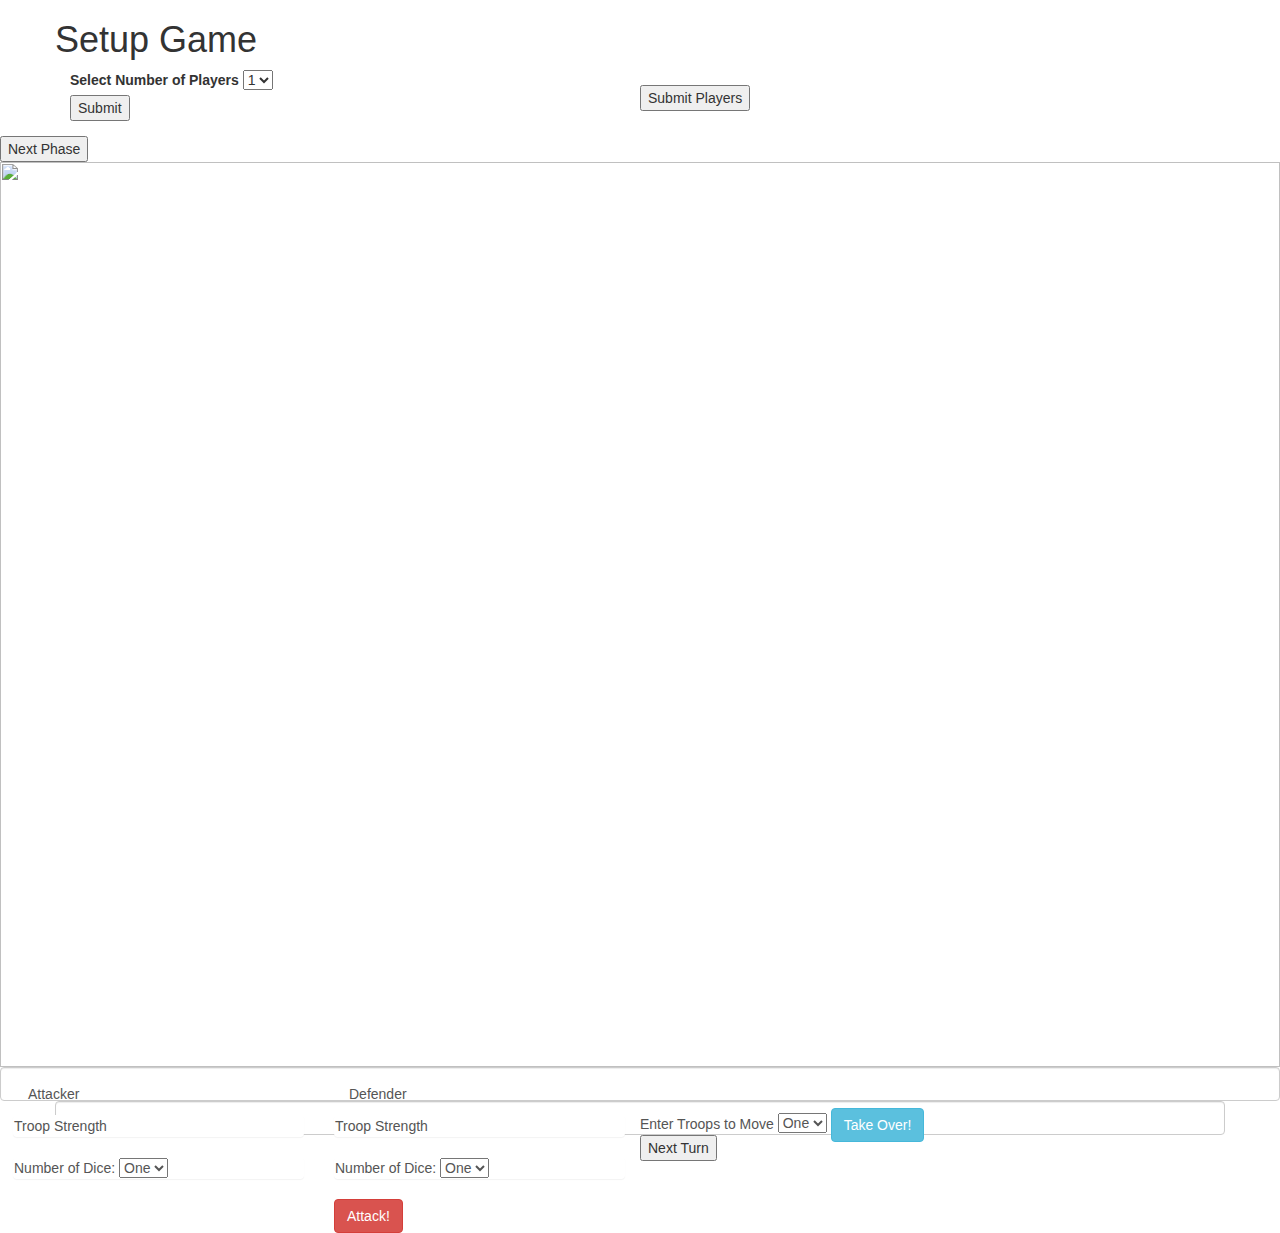
==== commit 6a06afef: "add move army form that dynamically changes according to troops left on attacker country" ====
--- a/index.html
+++ b/index.html
@@ -15,7 +15,7 @@
         <div id="select-player-quantity" class="col-md-3">
           <form id="number-form">
             <div class="form-group player-numbers">
-              <label for="number-of-player">Select Number of Players</label>
+              <label for="number-of-players">Select Number of Players</label>
               <select class="setup" id="number-of-players">
                 <option value="1">1</option>
                 <option value="2">2</option>
@@ -48,7 +48,7 @@
         </form>
       </div>
     </div>
-    <button type="button" id="next-turn">Next Turn</button>
+    <button type="button" id="next-phase">Next Phase</button>
     <div class="target-holder">
       <img id="Image-Maps-Com-image-maps-2017-01-30-133916" src="http://www.image-maps.com/m/private/77957/89359-1280px-Riskgameboard.svg.png" border="0" width="1280" height="905" orgWidth="1280" orgHeight="905" usemap="#image-maps-2017-01-30-133916" alt="" />
       <map name="image-maps-2017-01-30-133916" id="ImageMapsCom-image-maps-2017-01-30-133916">
@@ -135,6 +135,14 @@
     <div class="container">
 
       <div class="row">
+
+        <form class="form-control" id="move-army">
+          <span>Enter Troops to Move</span>
+          <select id="army-quantity" class="" name="army-quantity">
+            <option value="1">One</option>
+          </select>
+          <button type="submit" class="btn btn-info" name="button">Take Over!</button>
+        </form>
         <div class="instructions">
           <div class="troop-total">
 
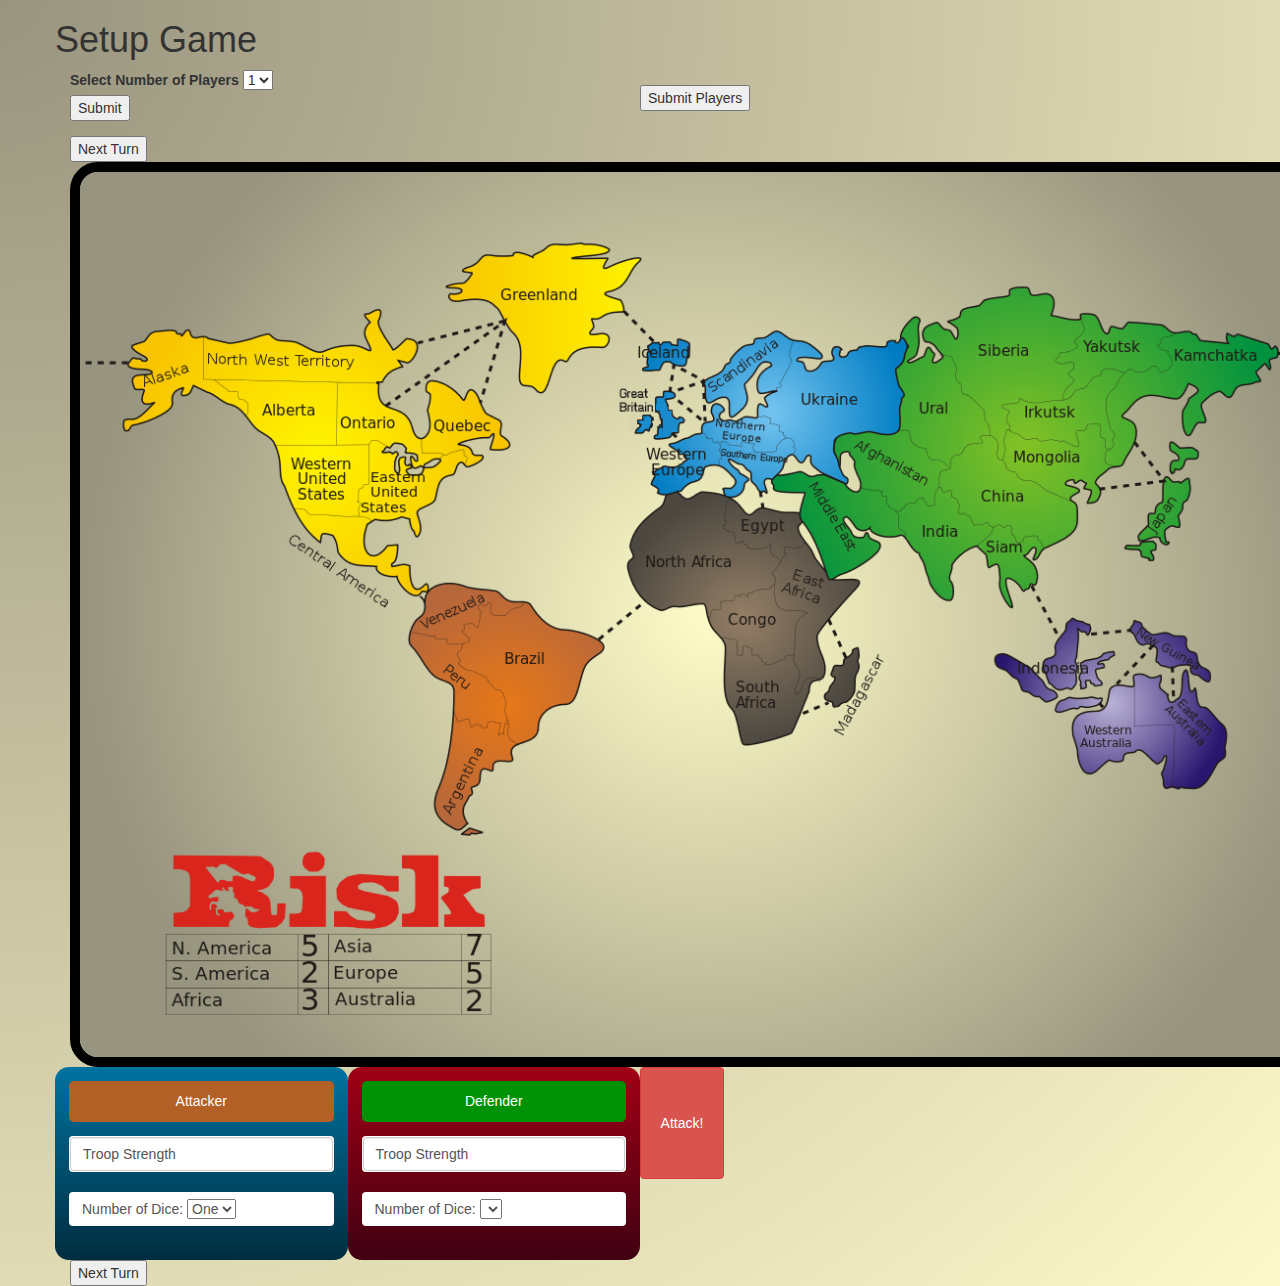
==== commit 4b481d24: "add css styling to main page and the combat pannels" ====
--- a/index.html
+++ b/index.html
@@ -8,49 +8,49 @@
   <meta charset="utf-8">
   <title>RISK</title>
 </head>
-  <body>
-    <div class="container">
-      <div class="row">
-        <h1>Setup Game</h1>
-        <div id="select-player-quantity" class="col-md-3">
-          <form id="number-form">
-            <div class="form-group player-numbers">
-              <label for="number-of-players">Select Number of Players</label>
-              <select class="setup" id="number-of-players">
-                <option value="1">1</option>
-                <option value="2">2</option>
-                <option value="3">3</option>
-                <option value="4">4</option>
-              </select><br>
-              <button type="submit" name="button">Submit</button>
-            </div>
-          </form>
-        </div>
-        <form id="name-color-avatar">
-          <div class="col-md-3">
-            <div class="form-group player-name">
-              <label for=""></label>
-            </div>
+<body>
+  <div class="container">
+    <div class="row">
+      <h1>Setup Game</h1>
+      <div id="select-player-quantity" class="col-md-3">
+        <form id="number-form">
+          <div class="form-group player-numbers">
+            <label for="number-of-player">Select Number of Players</label>
+            <select class="setup" id="number-of-players">
+              <option value="1">1</option>
+              <option value="2">2</option>
+              <option value="3">3</option>
+              <option value="4">4</option>
+            </select><br>
+            <button type="submit" name="button">Submit</button>
           </div>
-
-          <div class="col-md-3">
-            <div class="form-group player-color">
-
-            </div>
-          </div>
-
-          <div class="col-md-3">
-            <div class="form-group player-avatar">
-
-            </div>
-          </div>
-          <button type="submit" name="button">Submit Players</button>
         </form>
       </div>
+      <form id="name-color-avatar">
+        <div class="col-md-3">
+          <div class="form-group player-name">
+            <label for=""></label>
+          </div>
+        </div>
+
+        <div class="col-md-3">
+          <div class="form-group player-color">
+
+          </div>
+        </div>
+
+        <div class="col-md-3">
+          <div class="form-group player-avatar">
+
+          </div>
+        </div>
+        <button type="submit" name="button">Submit Players</button>
+      </form>
     </div>
-    <button type="button" id="next-phase">Next Phase</button>
-    <div class="target-holder">
-      <img id="Image-Maps-Com-image-maps-2017-01-30-133916" src="http://www.image-maps.com/m/private/77957/89359-1280px-Riskgameboard.svg.png" border="0" width="1280" height="905" orgWidth="1280" orgHeight="905" usemap="#image-maps-2017-01-30-133916" alt="" />
+
+    <button type="button" id="next-turn">Next Turn</button>
+    <div class="map-container">
+      <img class="" id="Image-Maps-Com-image-maps-2017-01-30-133916" src="images/map.png" border="0" width="1280" height="905" orgWidth="1280" orgHeight="905" usemap="#image-maps-2017-01-30-133916" alt="" />
       <map name="image-maps-2017-01-30-133916" id="ImageMapsCom-image-maps-2017-01-30-133916">
         <area shape="rect" coords="1278,903,1280,905" alt="Image Map" style="outline:none;" title="Image Map" />
         <area class="clickable-space" id="alaska" alt="" title="Alaska" shape="poly" coords="125,169,116,169,110,160,103,167,96,162,71,163,66,172,52,177,71,196,54,190,49,196,73,205,56,209,56,222,64,223,65,235,74,235,46,255,46,266,93,240,93,226,107,219,105,228,114,218,169,247,171,237,162,231,161,223,154,223,138,211,126,211" style="outline:none;" target="_self"     />
@@ -76,7 +76,7 @@
         <area class="clickable-space" id="north-africa" alt="" title="North Africa" shape="poly" coords="595,329,608,326,616,334,633,325,660,333,656,341,656,352,655,364,664,368,669,378,676,383,687,386,700,382,703,391,712,397,706,407,706,419,700,428,684,429,677,433,670,431,663,436,653,439,651,448,640,454,634,441,600,445,593,448,576,441,567,430,560,419,558,409,556,401,561,394,565,391,559,383,564,363,572,356,586,345,593,341" style="outline:none;" target="_self"     />
         <area class="clickable-space" id="egypt" alt="" title="Egypt" shape="poly" coords="663,333,671,340,680,351,691,341,710,347,727,347,733,356,730,363,737,377,731,383,723,383,717,384,718,394,714,397,709,396,703,389,702,381,697,383,685,384,682,384,677,379,673,377,668,378,664,368,655,364,655,351,658,338" style="outline:none;" target="_self"     />
         <area class="clickable-space" id="east-africa" alt="" title="East Africa" shape="poly" coords="740,377,730,382,717,385,716,393,711,400,704,411,706,422,708,439,716,447,738,450,729,459,728,475,727,498,730,512,729,533,739,518,748,518,755,515,758,505,753,490,749,480,749,472,792,420,785,417,768,416,761,415,753,403,745,391" style="outline:none;" target="_self"     />
-        <area class="clickable-space" id="central-africa" alt="" title="Central Africa" shape="poly" coords="704,421,709,443,739,448,730,457,727,473,724,494,719,495,701,502,692,494,685,494,682,491,678,486,673,494,669,493,667,478,654,476,637,458,639,450,649,448,650,440,663,442,664,435,676,433,685,430,689,428,697,425,701,423" style="outline:none;" target="_self"     />
+        <area class="clickable-space" id="central-america" alt="" title="Congo" shape="poly" coords="704,421,709,443,739,448,730,457,727,473,724,494,719,495,701,502,692,494,685,494,682,491,678,486,673,494,669,493,667,478,654,476,637,458,639,450,649,448,650,440,663,442,664,435,676,433,685,430,689,428,697,425,701,423" style="outline:none;" target="_self"     />
         <area class="clickable-space" id="south-africa" alt="" title="South Africa" shape="poly" coords="651,475,666,477,667,494,675,494,676,484,683,495,690,500,699,506,714,499,720,493,727,500,732,512,727,532,740,518,751,519,741,525,737,542,724,573,674,585,665,552,655,543,656,496,657,485" style="outline:none;" target="_self"     />
         <area class="clickable-space" id="madagascar" alt="" title="Madagascar" shape="poly" coords="766,503,775,504,774,499,782,494,784,489,790,487,790,501,792,511,789,517,788,533,781,544,773,541,767,547,762,543,755,536,763,530,767,519,762,515" style="outline:none;" target="_self"     />
         <area class="clickable-space" id="middle-east" alt="" title="Middle East" shape="poly" coords="706,311,732,306,743,310,752,309,778,320,791,327,793,321,815,326,821,342,830,349,838,370,822,373,806,369,805,362,796,366,778,354,779,362,794,373,802,375,813,380,802,395,788,404,762,416,746,372,733,356,732,349,736,326,707,326,703,319" style="outline:none;" target="_self"     />
@@ -87,7 +87,7 @@
         <area class="clickable-space" id="yakutsk" alt="" title="Yakutsk" shape="poly" coords="1016,145,1032,145,1042,165,1048,156,1058,160,1066,154,1100,156,1110,163,1099,169,1096,176,1106,184,1110,196,1097,205,1092,198,1082,204,1068,202,1060,202,1040,201,1038,209,1032,209,1019,221,1011,223,1006,229,1000,233,1000,224,1008,216,1011,211,1005,205,1010,194,1000,195,993,195,997,184,1013,180,1011,173,1022,162" style="outline:none;" target="_self"     />
         <area class="clickable-space" id="irkutsk" alt="" title="Irkutsk" shape="poly" coords="937,238,954,234,955,231,969,236,999,233,1010,223,1021,221,1030,209,1037,207,1040,201,1060,204,1051,218,1043,227,1043,245,1051,267,1049,274,1049,284,1044,285,1042,273,1037,271,1034,258,1024,258,1020,265,1013,266,1017,279,1010,281,1000,275,995,277,987,273,982,275,974,272,963,274,952,269,940,264,945,258,941,254,945,245" style="outline:none;" target="_self"     />
         <area class="clickable-space" id="china" alt="" title="China" shape="poly" coords="915,268,915,277,903,279,895,286,888,291,885,303,874,305,874,321,884,324,887,334,894,344,893,349,902,353,911,362,920,357,927,364,936,359,946,361,954,378,960,372,972,372,978,382,1012,364,1015,347,1014,342,1006,333,988,327,977,321,963,315,959,315,951,307,943,303,936,294,930,290,933,281,934,273,925,270" style="outline:none;" target="_self"     />
-        <area class="clickable-space" id="southeast-asia" alt="" title="Southeast-Asia" shape="poly" coords="911,381,925,371,929,363,934,359,944,362,953,379,959,373,973,372,978,383,973,395,967,397,970,384,961,391,971,405,970,421,960,427,942,415,949,442,947,445,933,428,935,413,934,399,923,404,920,389" style="outline:none;" target="_self"     />
+        <area class="clickable-space" id="siam" alt="" title="Siam" shape="poly" coords="911,381,925,371,929,363,934,359,944,362,953,379,959,373,973,372,978,383,973,395,967,397,970,384,961,391,971,405,970,421,960,427,942,415,949,442,947,445,933,428,935,413,934,399,923,404,920,389" style="outline:none;" target="_self"     />
         <area class="clickable-space" id="mongolia" alt="" title="Mongolia" shape="poly" coords="939,294,939,279,938,273,942,263,960,272,969,271,976,276,984,274,997,274,1015,279,1011,265,1021,264,1024,256,1035,258,1044,284,1042,294,1051,301,1033,315,1038,326,1033,336,1025,338,1028,325,1008,335,990,329,979,323,969,314,959,316,951,304,944,305" style="outline:none;" target="_self"     />
         <area class="clickable-space" id="kamchatka" alt="" title="Kamchatka" shape="poly" coords="1049,302,1059,299,1072,274,1073,258,1066,251,1058,249,1069,235,1083,228,1094,228,1115,232,1127,216,1136,223,1127,231,1122,244,1124,268,1136,256,1143,255,1140,238,1158,223,1169,229,1177,219,1199,213,1194,207,1203,197,1216,191,1216,177,1209,179,1202,173,1178,164,1170,168,1165,165,1167,174,1140,171,1134,166,1125,163,1115,164,1108,167,1102,169,1099,174,1097,177,1107,185,1111,197,1103,201,1096,205,1090,200,1081,203,1072,203,1066,203,1056,209,1049,221,1043,234,1043,247,1045,261,1053,270,1049,280,1043,286,1043,296" style="outline:none;" target="_self"     />
         <area class="clickable-space" id="japan" alt="" title="Japan" shape="poly" coords="1109,274,1100,313,1099,335,1094,342,1091,350,1085,350,1084,360,1077,370,1065,381,1089,397,1105,377,1115,361,1125,315,1134,283" style="outline:none;" target="_self"     />
@@ -98,51 +98,43 @@
 
       </map>
     </div>
-    <form class="form-control" id="combat-form">
+    <div class="form-container">
+      <form id="combat-form" class="" action="index.html" method="post">
+        <div id="combat" class="row">
+          <div class="col-md-3  attacker-battle-panel">
+            <div class="panel-heading attacker-heading">
+              <span id="selected-attacker">Attacker</span>
+            </div>
+            <div  class="panel">
+              <span id="attacker-strength" class="form-control">Troop Strength</span>
+            </div>
+            <div  class="panel form-control" >
+              <span>Number of Dice: </span>
+              <select id="attacker-dice" class="" name="one">
+                <option value="1">One <span class="dice-font"></span></option>
+              </select>
+            </div>
+          </div>
+          <div class="col-md-3 defender-battle-panel">
+            <div  class="panel-heading defender-heading">
+              <span id="selected-defender">Defender</span>
+            </div>
+            <div  class="panel">
+              <span id="defender-strength" class="form-control">Troop Strength</span>
+            </div>
+            <div  class="panel form-control">
+              <span>Number of Dice: </span>
+              <select id="defender-dice" class="" name="two">
+
+              </select>
+            </div>
+          </div>
+          <button id="attack-button" class="btn btn-danger"type="button" name="button">Attack!</button>
+        </div>
+      </form>
+    </div>
+    <div class="container">
       <div class="row">
-        <div class="col-md-3">
-          <div class="panel-heading">
-            <span id="selected-attacker">Attacker</span>
-          </div>
-          <div  class="panel">
-            <span id="attacker-strength">Troop Strength</span>
-          </div>
-          <div  class="panel" >
-            <span>Number of Dice: </span>
-            <select id="attacker-dice" class="" name="one">
-              <option value="1">One</option>
-
-            </select>
-          </div>
-        </div>
-        <div class="col-md-3">
-          <div  class="panel-heading">
-            <span id="selected-defender">Defender</span>
-          </div>
-          <div  class="panel">
-            <span id="defender-strength">Troop Strength</span>
-          </div>
-          <div  class="panel">
-            <span>Number of Dice: </span>
-            <select id="defender-dice" class="" name="two">
-              <option value="1">One</option>
-            </select>
-          </div>
-          <button id="attack-button" class="btn btn-danger"type="submit" name="button">Attack!</button>
-        </div>
-      </div>
-    </form>
-    <div class="container">
-
-      <div class="row">
-
-        <form class="form-control" id="move-army">
-          <span>Enter Troops to Move</span>
-          <select id="army-quantity" class="" name="army-quantity">
-            <option value="1">One</option>
-          </select>
-          <button type="submit" class="btn btn-info" name="button">Take Over!</button>
-        </form>
         <div class="instructions">
           <div class="troop-total">
 
@@ -161,5 +153,6 @@
 
       </div>
     </div>
-  </body>
+  </div>
+</body>
 </html>
--- a/css/styles.css
+++ b/css/styles.css
@@ -2,10 +2,17 @@
   width: 50%;
   height: 50%;
 }
+#attack-button {
+  height: 8em;
+  width: 6em;
+}
 
 .clickable-space {
-  border: solid;
   height: 200px;
+}
+
+.form-container{
+
 }
 
 .country-div {
@@ -17,9 +24,53 @@
 }
 
 .marker-div {
-  position: 'absolute';
-  width: '10px';
-  height: '10px';
-  background: '#000000';
+  position: absolute;
+  width: 10px;
+  height: 10px;
+  background: #000000;
   z-index: 1;
 }
+
+
+.target-holder {
+  margin-left: 100px;
+}
+
+.map-container {
+  text-align: center;
+  width: 1280px;
+}
+img {
+  border: solid black 10px;
+  border-radius: 2em;
+}
+
+.defender-heading {
+  color: white;
+  text-align: center;
+  border-radius: 5px;
+  background-color: #009206;
+}
+.attacker-heading {
+  color: white;
+  text-align: center;
+  border-radius: 5px;
+  background-color: #b36027;
+}
+
+.defender-battle-panel {
+  padding: 1em;
+  background-image: linear-gradient(#a00015,#400012);
+  border-radius: 1em;
+}
+.attacker-battle-panel {
+  padding: 1em;
+  background-image: linear-gradient(#0073a0,#002d40);
+  border-radius: 1em;
+}
+.panel-heading {
+  margin-bottom: 1em;
+}
+body {
+  background-image: radial-gradient(farthest-corner at 0px 0px, #99947E, #FDF9CA);
+}
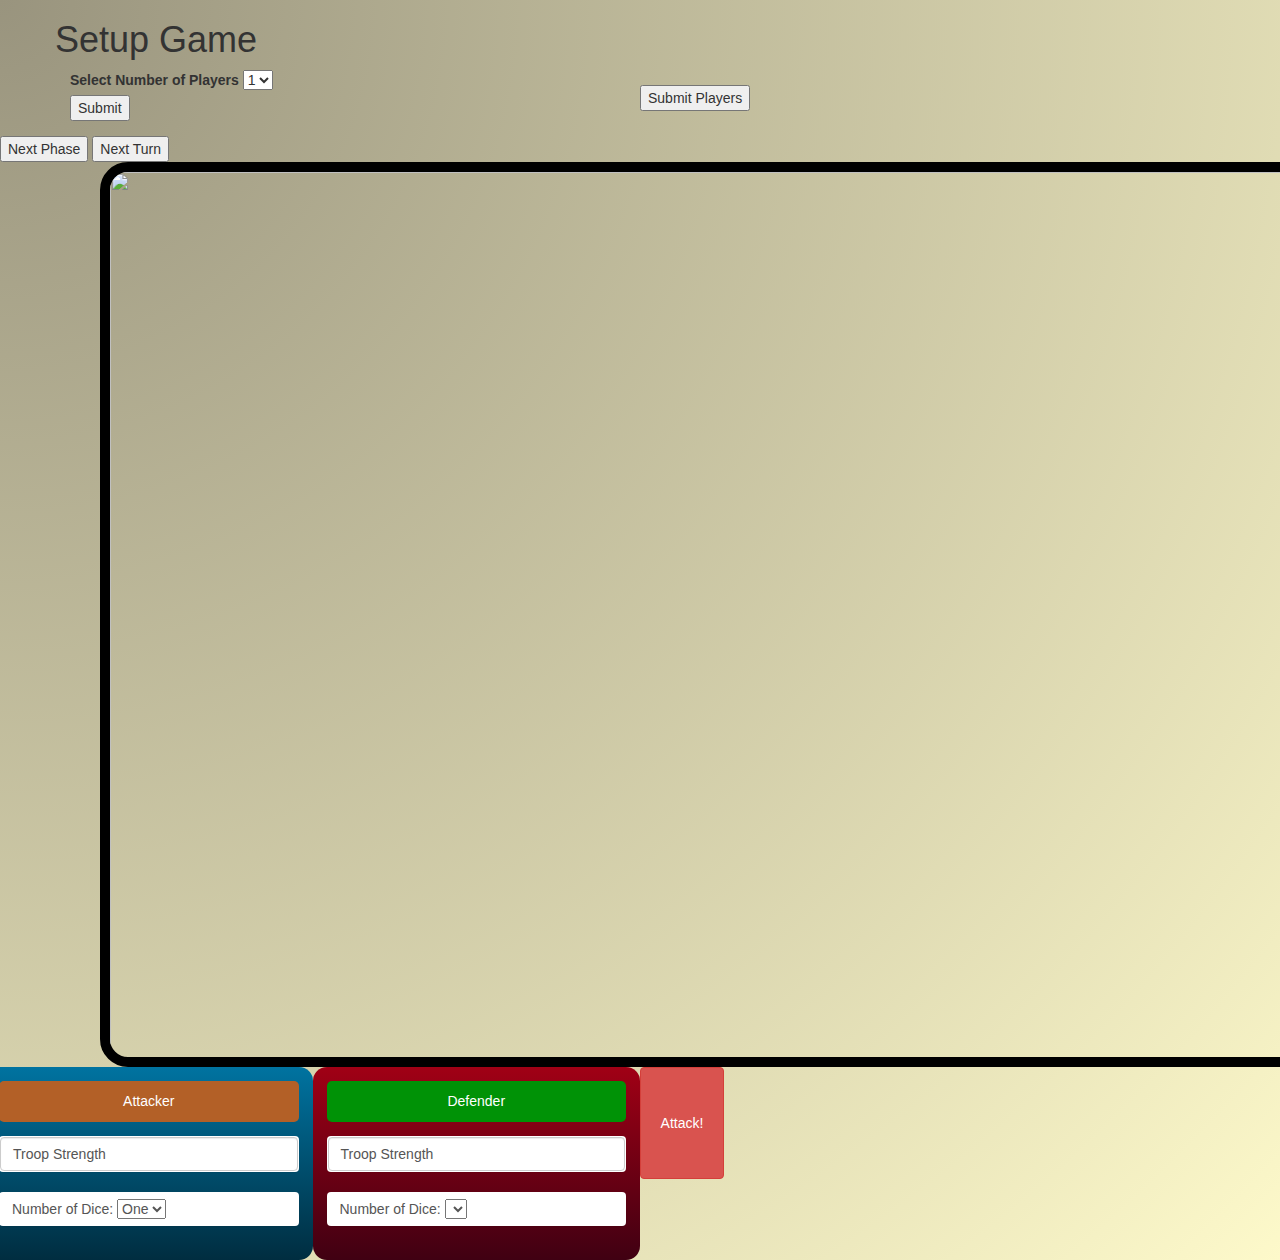
==== commit 1f25377a: "did stuff" ====
--- a/index.html
+++ b/index.html
@@ -8,49 +8,50 @@
   <meta charset="utf-8">
   <title>RISK</title>
 </head>
-<body>
-  <div class="container">
-    <div class="row">
-      <h1>Setup Game</h1>
-      <div id="select-player-quantity" class="col-md-3">
-        <form id="number-form">
-          <div class="form-group player-numbers">
-            <label for="number-of-player">Select Number of Players</label>
-            <select class="setup" id="number-of-players">
-              <option value="1">1</option>
-              <option value="2">2</option>
-              <option value="3">3</option>
-              <option value="4">4</option>
-            </select><br>
-            <button type="submit" name="button">Submit</button>
+  <body>
+    <div class="container">
+      <div class="row" id="setup-display">
+        <h1>Setup Game</h1>
+        <div id="select-player-quantity" class="col-md-3">
+          <form id="number-form">
+            <div class="form-group player-numbers">
+              <label for="number-of-players">Select Number of Players</label>
+              <select class="setup" id="number-of-players">
+                <option value="1">1</option>
+                <option value="2">2</option>
+                <option value="3">3</option>
+                <option value="4">4</option>
+              </select><br>
+              <button type="submit" name="button">Submit</button>
+            </div>
+          </form>
+        </div>
+        <form id="name-color-avatar">
+          <div class="col-md-3">
+            <div class="form-group player-name">
+              <label for=""></label>
+            </div>
           </div>
+
+          <div class="col-md-3">
+            <div class="form-group player-color">
+
+            </div>
+          </div>
+
+          <div class="col-md-3">
+            <div class="form-group player-avatar">
+
+            </div>
+          </div>
+          <button type="submit" name="button">Submit Players</button>
         </form>
       </div>
-      <form id="name-color-avatar">
-        <div class="col-md-3">
-          <div class="form-group player-name">
-            <label for=""></label>
-          </div>
-        </div>
-
-        <div class="col-md-3">
-          <div class="form-group player-color">
-
-          </div>
-        </div>
-
-        <div class="col-md-3">
-          <div class="form-group player-avatar">
-
-          </div>
-        </div>
-        <button type="submit" name="button">Submit Players</button>
-      </form>
     </div>
-
+    <button type="button" id="next-phase">Next Phase</button>
     <button type="button" id="next-turn">Next Turn</button>
-    <div class="map-container">
-      <img class="" id="Image-Maps-Com-image-maps-2017-01-30-133916" src="images/map.png" border="0" width="1280" height="905" orgWidth="1280" orgHeight="905" usemap="#image-maps-2017-01-30-133916" alt="" />
+    <div class="target-holder">
+      <img id="Image-Maps-Com-image-maps-2017-01-30-133916" src="http://www.image-maps.com/m/private/77957/89359-1280px-Riskgameboard.svg.png" border="0" width="1280" height="905" orgWidth="1280" orgHeight="905" usemap="#image-maps-2017-01-30-133916" alt="" />
       <map name="image-maps-2017-01-30-133916" id="ImageMapsCom-image-maps-2017-01-30-133916">
         <area shape="rect" coords="1278,903,1280,905" alt="Image Map" style="outline:none;" title="Image Map" />
         <area class="clickable-space" id="alaska" alt="" title="Alaska" shape="poly" coords="125,169,116,169,110,160,103,167,96,162,71,163,66,172,52,177,71,196,54,190,49,196,73,205,56,209,56,222,64,223,65,235,74,235,46,255,46,266,93,240,93,226,107,219,105,228,114,218,169,247,171,237,162,231,161,223,154,223,138,211,126,211" style="outline:none;" target="_self"     />
@@ -76,7 +77,7 @@
         <area class="clickable-space" id="north-africa" alt="" title="North Africa" shape="poly" coords="595,329,608,326,616,334,633,325,660,333,656,341,656,352,655,364,664,368,669,378,676,383,687,386,700,382,703,391,712,397,706,407,706,419,700,428,684,429,677,433,670,431,663,436,653,439,651,448,640,454,634,441,600,445,593,448,576,441,567,430,560,419,558,409,556,401,561,394,565,391,559,383,564,363,572,356,586,345,593,341" style="outline:none;" target="_self"     />
         <area class="clickable-space" id="egypt" alt="" title="Egypt" shape="poly" coords="663,333,671,340,680,351,691,341,710,347,727,347,733,356,730,363,737,377,731,383,723,383,717,384,718,394,714,397,709,396,703,389,702,381,697,383,685,384,682,384,677,379,673,377,668,378,664,368,655,364,655,351,658,338" style="outline:none;" target="_self"     />
         <area class="clickable-space" id="east-africa" alt="" title="East Africa" shape="poly" coords="740,377,730,382,717,385,716,393,711,400,704,411,706,422,708,439,716,447,738,450,729,459,728,475,727,498,730,512,729,533,739,518,748,518,755,515,758,505,753,490,749,480,749,472,792,420,785,417,768,416,761,415,753,403,745,391" style="outline:none;" target="_self"     />
-        <area class="clickable-space" id="central-america" alt="" title="Congo" shape="poly" coords="704,421,709,443,739,448,730,457,727,473,724,494,719,495,701,502,692,494,685,494,682,491,678,486,673,494,669,493,667,478,654,476,637,458,639,450,649,448,650,440,663,442,664,435,676,433,685,430,689,428,697,425,701,423" style="outline:none;" target="_self"     />
+        <area class="clickable-space" id="central-africa" alt="" title="Central Africa" shape="poly" coords="704,421,709,443,739,448,730,457,727,473,724,494,719,495,701,502,692,494,685,494,682,491,678,486,673,494,669,493,667,478,654,476,637,458,639,450,649,448,650,440,663,442,664,435,676,433,685,430,689,428,697,425,701,423" style="outline:none;" target="_self"     />
         <area class="clickable-space" id="south-africa" alt="" title="South Africa" shape="poly" coords="651,475,666,477,667,494,675,494,676,484,683,495,690,500,699,506,714,499,720,493,727,500,732,512,727,532,740,518,751,519,741,525,737,542,724,573,674,585,665,552,655,543,656,496,657,485" style="outline:none;" target="_self"     />
         <area class="clickable-space" id="madagascar" alt="" title="Madagascar" shape="poly" coords="766,503,775,504,774,499,782,494,784,489,790,487,790,501,792,511,789,517,788,533,781,544,773,541,767,547,762,543,755,536,763,530,767,519,762,515" style="outline:none;" target="_self"     />
         <area class="clickable-space" id="middle-east" alt="" title="Middle East" shape="poly" coords="706,311,732,306,743,310,752,309,778,320,791,327,793,321,815,326,821,342,830,349,838,370,822,373,806,369,805,362,796,366,778,354,779,362,794,373,802,375,813,380,802,395,788,404,762,416,746,372,733,356,732,349,736,326,707,326,703,319" style="outline:none;" target="_self"     />
@@ -87,7 +88,7 @@
         <area class="clickable-space" id="yakutsk" alt="" title="Yakutsk" shape="poly" coords="1016,145,1032,145,1042,165,1048,156,1058,160,1066,154,1100,156,1110,163,1099,169,1096,176,1106,184,1110,196,1097,205,1092,198,1082,204,1068,202,1060,202,1040,201,1038,209,1032,209,1019,221,1011,223,1006,229,1000,233,1000,224,1008,216,1011,211,1005,205,1010,194,1000,195,993,195,997,184,1013,180,1011,173,1022,162" style="outline:none;" target="_self"     />
         <area class="clickable-space" id="irkutsk" alt="" title="Irkutsk" shape="poly" coords="937,238,954,234,955,231,969,236,999,233,1010,223,1021,221,1030,209,1037,207,1040,201,1060,204,1051,218,1043,227,1043,245,1051,267,1049,274,1049,284,1044,285,1042,273,1037,271,1034,258,1024,258,1020,265,1013,266,1017,279,1010,281,1000,275,995,277,987,273,982,275,974,272,963,274,952,269,940,264,945,258,941,254,945,245" style="outline:none;" target="_self"     />
         <area class="clickable-space" id="china" alt="" title="China" shape="poly" coords="915,268,915,277,903,279,895,286,888,291,885,303,874,305,874,321,884,324,887,334,894,344,893,349,902,353,911,362,920,357,927,364,936,359,946,361,954,378,960,372,972,372,978,382,1012,364,1015,347,1014,342,1006,333,988,327,977,321,963,315,959,315,951,307,943,303,936,294,930,290,933,281,934,273,925,270" style="outline:none;" target="_self"     />
-        <area class="clickable-space" id="siam" alt="" title="Siam" shape="poly" coords="911,381,925,371,929,363,934,359,944,362,953,379,959,373,973,372,978,383,973,395,967,397,970,384,961,391,971,405,970,421,960,427,942,415,949,442,947,445,933,428,935,413,934,399,923,404,920,389" style="outline:none;" target="_self"     />
+        <area class="clickable-space" id="southeast-asia" alt="" title="Southeast-Asia" shape="poly" coords="911,381,925,371,929,363,934,359,944,362,953,379,959,373,973,372,978,383,973,395,967,397,970,384,961,391,971,405,970,421,960,427,942,415,949,442,947,445,933,428,935,413,934,399,923,404,920,389" style="outline:none;" target="_self"     />
         <area class="clickable-space" id="mongolia" alt="" title="Mongolia" shape="poly" coords="939,294,939,279,938,273,942,263,960,272,969,271,976,276,984,274,997,274,1015,279,1011,265,1021,264,1024,256,1035,258,1044,284,1042,294,1051,301,1033,315,1038,326,1033,336,1025,338,1028,325,1008,335,990,329,979,323,969,314,959,316,951,304,944,305" style="outline:none;" target="_self"     />
         <area class="clickable-space" id="kamchatka" alt="" title="Kamchatka" shape="poly" coords="1049,302,1059,299,1072,274,1073,258,1066,251,1058,249,1069,235,1083,228,1094,228,1115,232,1127,216,1136,223,1127,231,1122,244,1124,268,1136,256,1143,255,1140,238,1158,223,1169,229,1177,219,1199,213,1194,207,1203,197,1216,191,1216,177,1209,179,1202,173,1178,164,1170,168,1165,165,1167,174,1140,171,1134,166,1125,163,1115,164,1108,167,1102,169,1099,174,1097,177,1107,185,1111,197,1103,201,1096,205,1090,200,1081,203,1072,203,1066,203,1056,209,1049,221,1043,234,1043,247,1045,261,1053,270,1049,280,1043,286,1043,296" style="outline:none;" target="_self"     />
         <area class="clickable-space" id="japan" alt="" title="Japan" shape="poly" coords="1109,274,1100,313,1099,335,1094,342,1091,350,1085,350,1084,360,1077,370,1065,381,1089,397,1105,377,1115,361,1125,315,1134,283" style="outline:none;" target="_self"     />
@@ -133,26 +134,5 @@
         </div>
       </form>
     </div>
-    <div class="container">
-      <div class="row">
-        <div class="instructions">
-          <div class="troop-total">
-
-          </div>
-          <div class="countries-on">
-
-          </div>
-          <div class="current-player">
-
-          </div>
-          <button type="button" name="turn" id="next-turn">Next Turn</button>
-        </div>
-        <div id="country-holder">
-
-        </div>
-
-      </div>
-    </div>
-  </div>
-</body>
+  </body>
 </html>
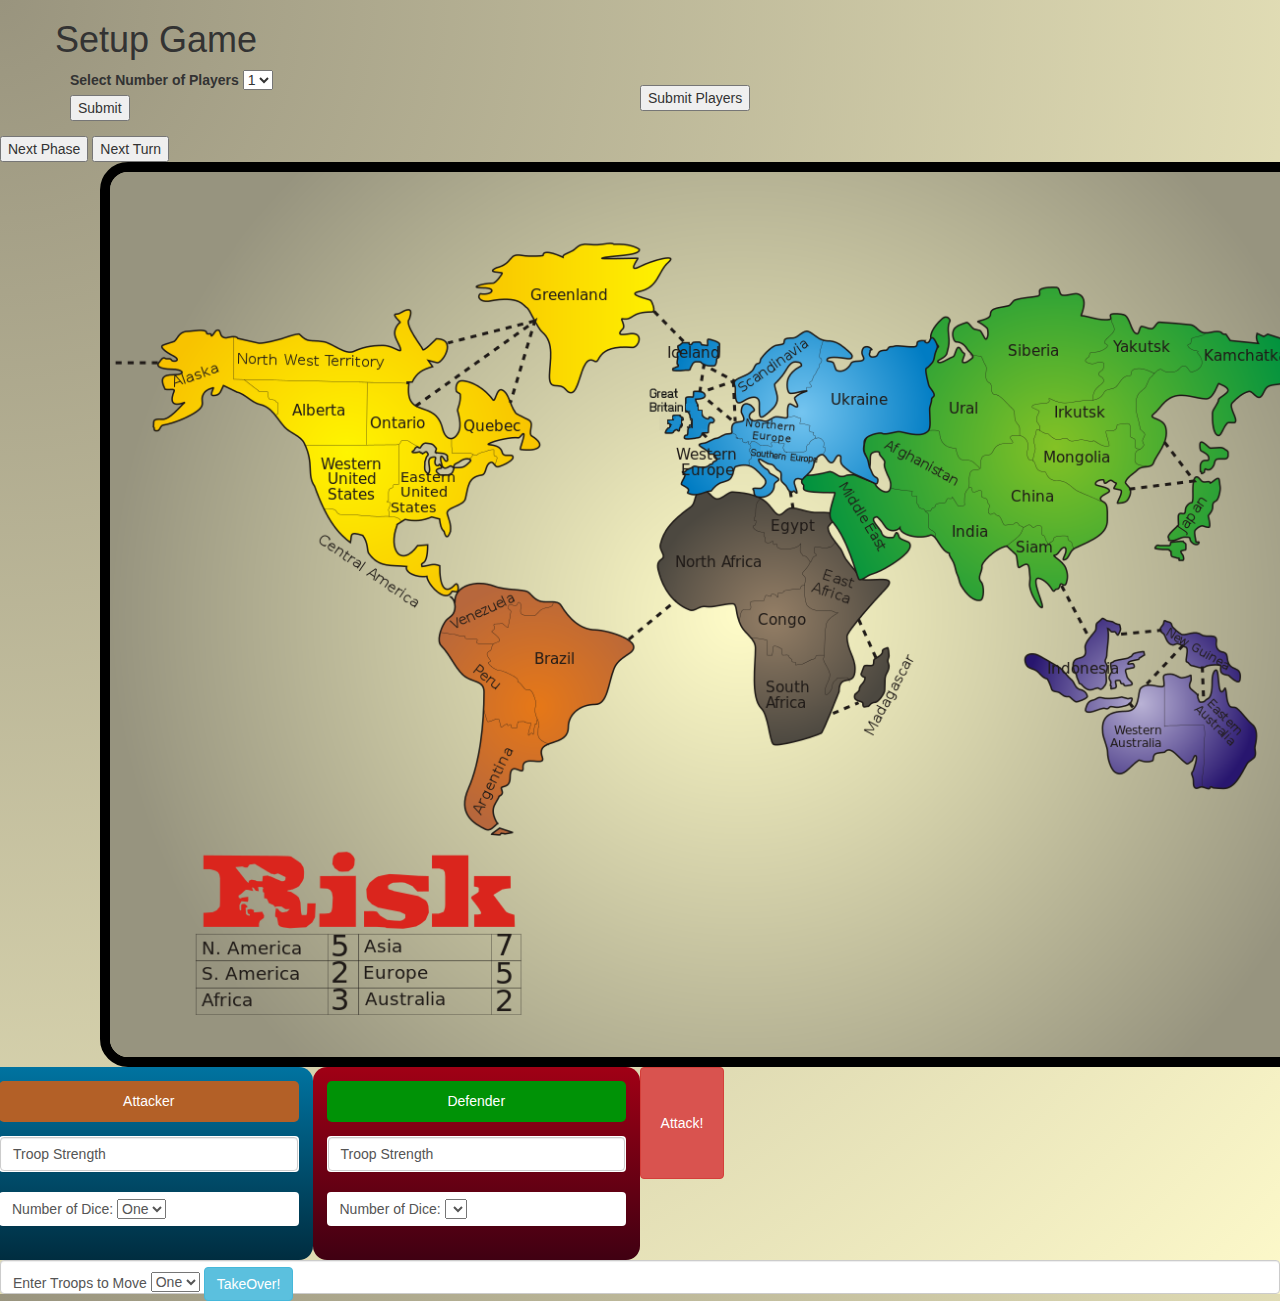
==== commit d9fce556: "create dev branch" ====
--- a/index.html
+++ b/index.html
@@ -51,7 +51,7 @@
     <button type="button" id="next-phase">Next Phase</button>
     <button type="button" id="next-turn">Next Turn</button>
     <div class="target-holder">
-      <img id="Image-Maps-Com-image-maps-2017-01-30-133916" src="http://www.image-maps.com/m/private/77957/89359-1280px-Riskgameboard.svg.png" border="0" width="1280" height="905" orgWidth="1280" orgHeight="905" usemap="#image-maps-2017-01-30-133916" alt="" />
+      <img id="Image-Maps-Com-image-maps-2017-01-30-133916" src="images/map.png" border="0" width="1280" height="905" orgWidth="1280" orgHeight="905" usemap="#image-maps-2017-01-30-133916" alt="" />
       <map name="image-maps-2017-01-30-133916" id="ImageMapsCom-image-maps-2017-01-30-133916">
         <area shape="rect" coords="1278,903,1280,905" alt="Image Map" style="outline:none;" title="Image Map" />
         <area class="clickable-space" id="alaska" alt="" title="Alaska" shape="poly" coords="125,169,116,169,110,160,103,167,96,162,71,163,66,172,52,177,71,196,54,190,49,196,73,205,56,209,56,222,64,223,65,235,74,235,46,255,46,266,93,240,93,226,107,219,105,228,114,218,169,247,171,237,162,231,161,223,154,223,138,211,126,211" style="outline:none;" target="_self"     />
@@ -100,14 +100,14 @@
       </map>
     </div>
     <div class="form-container">
-      <form id="combat-form" class="" action="index.html" method="post">
+      <form id="combat-form">
         <div id="combat" class="row">
           <div class="col-md-3  attacker-battle-panel">
             <div class="panel-heading attacker-heading">
               <span id="selected-attacker">Attacker</span>
             </div>
             <div  class="panel">
-              <span id="attacker-strength" class="form-control">Troop Strength</span>
+              <span id="attacker-strength" class="form-control">Troop Strength <span id="attacker-troops"</span>
             </div>
             <div  class="panel form-control" >
               <span>Number of Dice: </span>
@@ -121,7 +121,7 @@
               <span id="selected-defender">Defender</span>
             </div>
             <div  class="panel">
-              <span id="defender-strength" class="form-control">Troop Strength</span>
+              <span id="defender-strength" class="form-control">Troop Strength <span id="defender-troops"></span></span>
             </div>
             <div  class="panel form-control">
               <span>Number of Dice: </span>
@@ -130,8 +130,16 @@
               </select>
             </div>
           </div>
-          <button id="attack-button" class="btn btn-danger"type="button" name="button">Attack!</button>
+          <button id="attack-button" class="btn btn-danger"type="submit" name="button">Attack!</button>
         </div>
+      </form>
+
+      <form class="form-control" id="move-army">
+       <span>Enter Troops to Move</span>
+       <select id="army-quantity" class="" name="army-quantity">
+        <option value="1">One</option>
+       </select>
+       <button type="submit" class="btn btn-info" name="button">TakeOver!</button>
       </form>
     </div>
   </body>
--- a/css/styles.css
+++ b/css/styles.css
@@ -25,10 +25,11 @@
 
 .marker-div {
   position: absolute;
-  width: 10px;
-  height: 10px;
-  background: #000000;
+  width: 8px;
+  height: 15px;
+  /*background: #000000;*/
   z-index: 1;
+  color: #ffffff;
 }
 
 
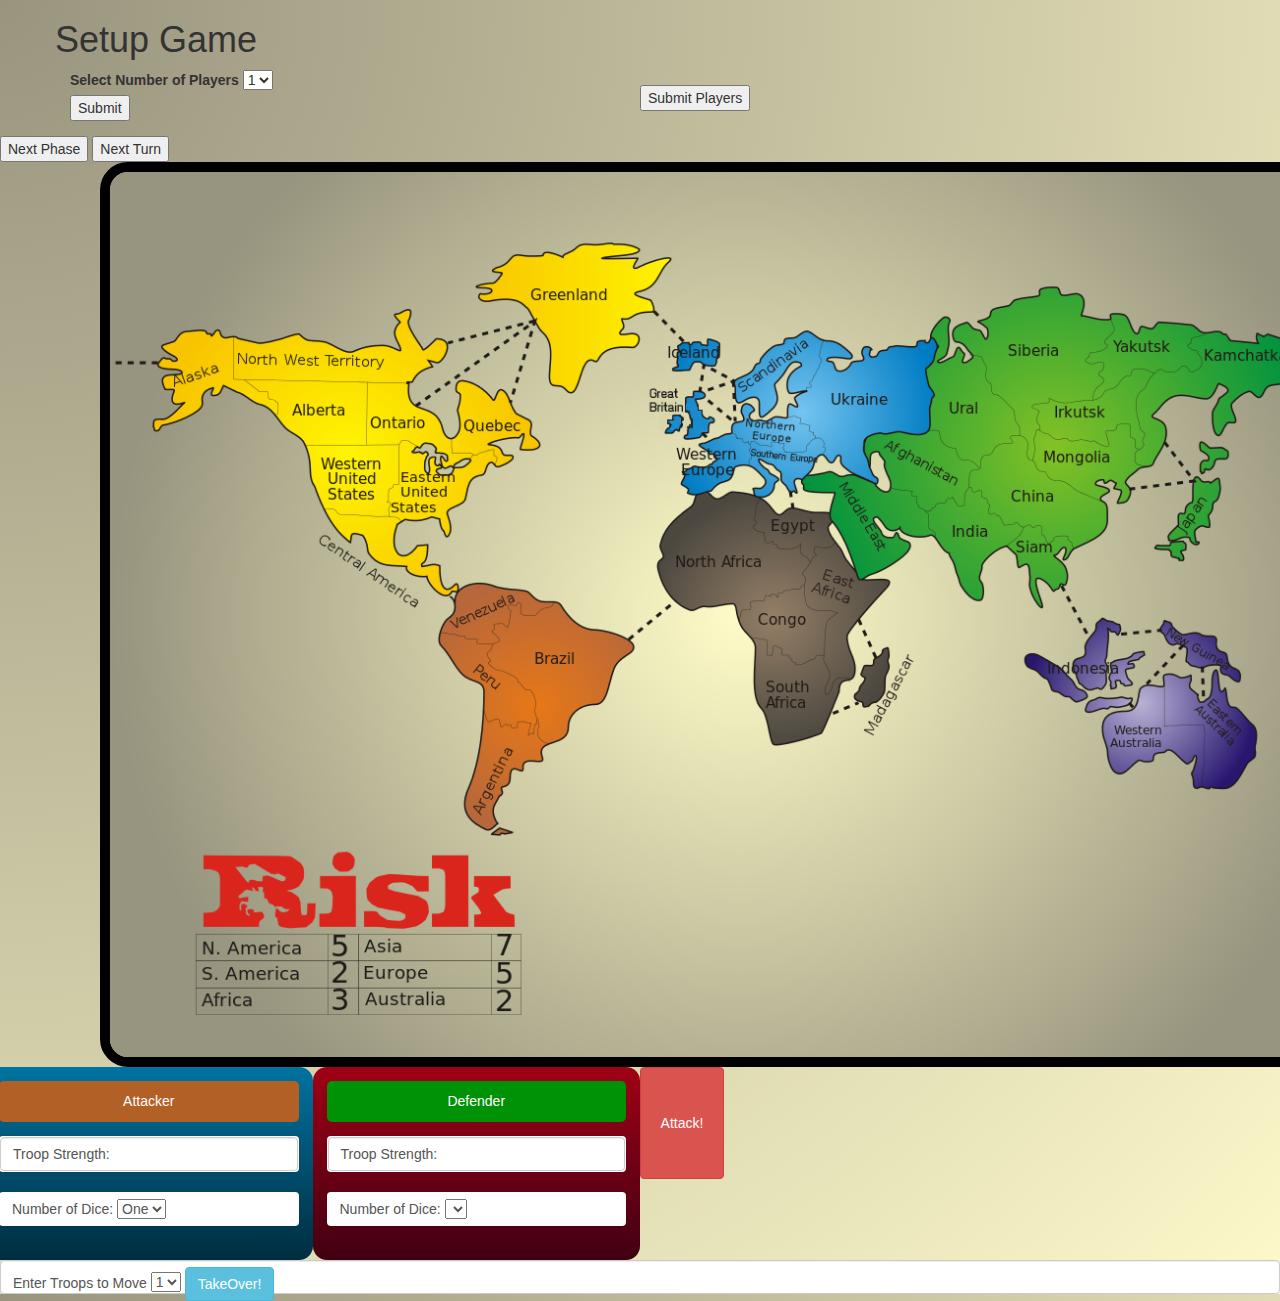
==== commit 4f1d1d4c: "idiot proof combat by limiting combat to attack greater than 1 and defender greater than 0. Add show" ====
--- a/index.html
+++ b/index.html
@@ -107,7 +107,7 @@
               <span id="selected-attacker">Attacker</span>
             </div>
             <div  class="panel">
-              <span id="attacker-strength" class="form-control">Troop Strength <span id="attacker-troops"</span>
+              <span id="attacker-strength" class="form-control">Troop Strength: <span id="attacker-troops"></span></span>
             </div>
             <div  class="panel form-control" >
               <span>Number of Dice: </span>
@@ -121,7 +121,7 @@
               <span id="selected-defender">Defender</span>
             </div>
             <div  class="panel">
-              <span id="defender-strength" class="form-control">Troop Strength <span id="defender-troops"></span></span>
+              <span id="defender-strength" class="form-control">Troop Strength: <span id="defender-troops"></span></span>
             </div>
             <div  class="panel form-control">
               <span>Number of Dice: </span>
@@ -137,7 +137,7 @@
       <form class="form-control" id="move-army">
        <span>Enter Troops to Move</span>
        <select id="army-quantity" class="" name="army-quantity">
-        <option value="1">One</option>
+        <option value="1">1</option>
        </select>
        <button type="submit" class="btn btn-info" name="button">TakeOver!</button>
       </form>
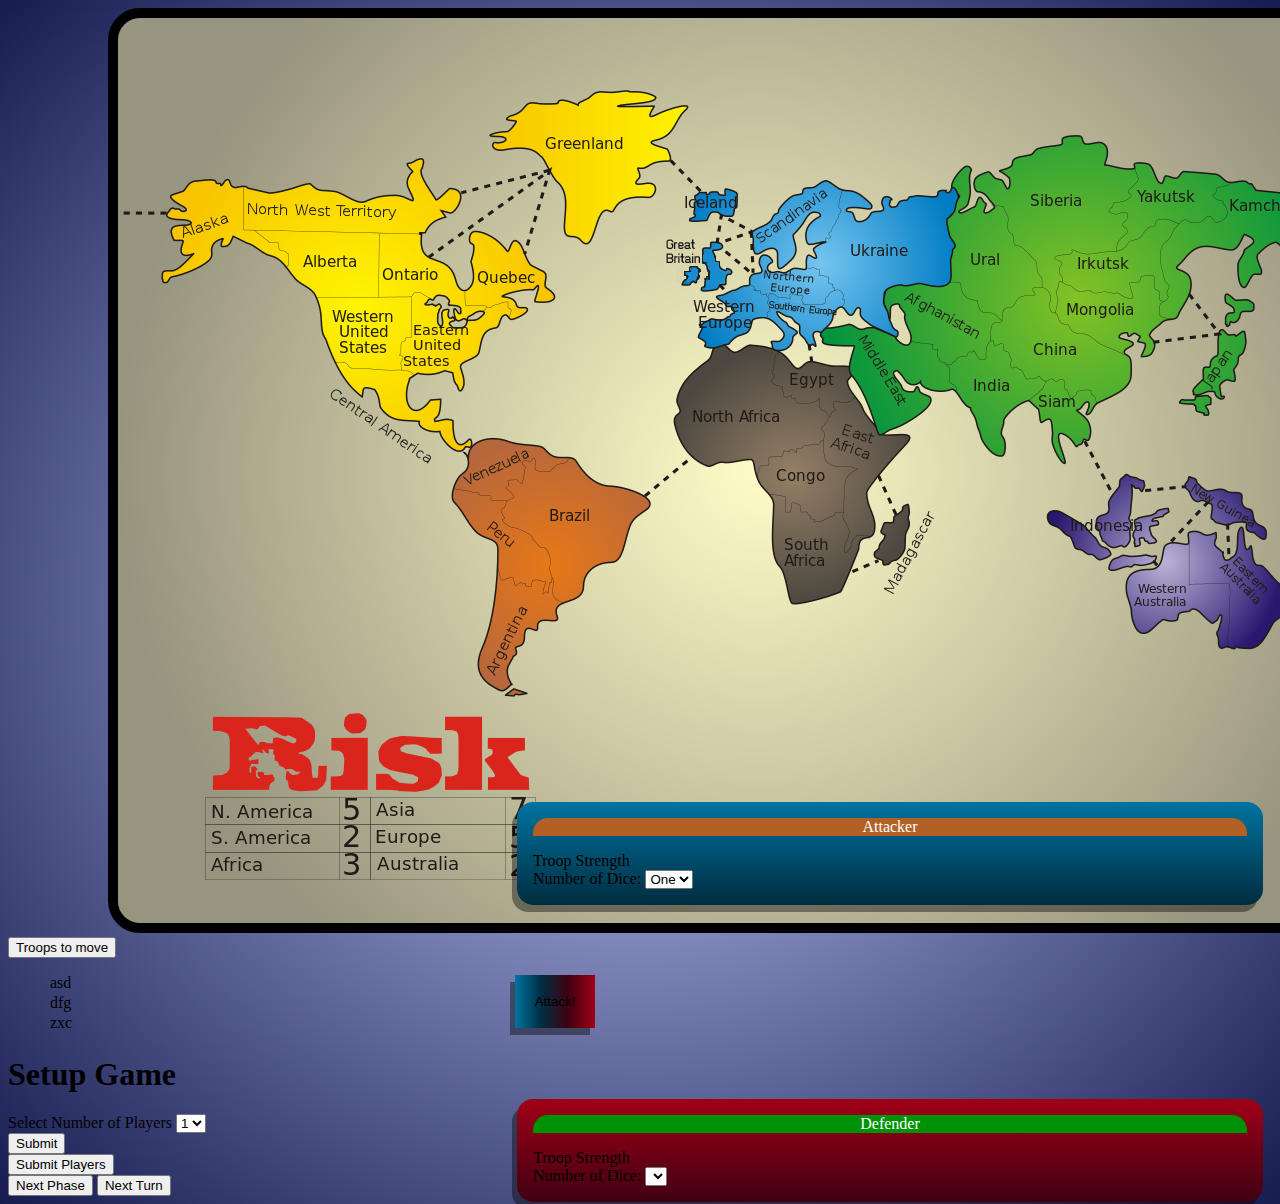
==== commit 20768933: "realigned troop markers" ====
--- a/index.html
+++ b/index.html
@@ -1,146 +1,170 @@
 <!DOCTYPE html>
 <html>
-<head>
-  <script src="https://ajax.googleapis.com/ajax/libs/jquery/3.1.1/jquery.min.js"></script>
-  <script src="js/scripts.js"></script>
-  <link rel="stylesheet" href="https://maxcdn.bootstrapcdn.com/bootstrap/3.3.7/css/bootstrap.min.css" integrity="sha384-BVYiiSIFeK1dGmJRAkycuHAHRg32OmUcww7on3RYdg4Va+PmSTsz/K68vbdEjh4u" crossorigin="anonymous">
-  <link rel="stylesheet" type="text/css" href="css/styles.css">
-  <meta charset="utf-8">
-  <title>RISK</title>
-</head>
+  <head>
+    <title>RISK</title>
+    <script src="js/jquery-3.1.1.min.js" type="text/javascript"></script>
+    <script src="js/bootstrap.min.js" type="text/javascript"></script>
+    <script src="js/scripts.js" type="text/javascript"></script>
+    <link rel="stylesheet" type="text/css" href="css/bootstrap.css">
+    <link rel="stylesheet" type="text/css" href="css/styles.css">
+  </head>
   <body>
     <div class="container">
-      <div class="row" id="setup-display">
-        <h1>Setup Game</h1>
-        <div id="select-player-quantity" class="col-md-3">
-          <form id="number-form">
-            <div class="form-group player-numbers">
-              <label for="number-of-players">Select Number of Players</label>
-              <select class="setup" id="number-of-players">
-                <option value="1">1</option>
-                <option value="2">2</option>
-                <option value="3">3</option>
-                <option value="4">4</option>
-              </select><br>
-              <button type="submit" name="button">Submit</button>
-            </div>
-          </form>
+    </div>
+  <form id="combat-form">
+    <div id="combat" class="row">
+      <div class="col-md-4  attacker-battle-panel">
+        <div class="panel-heading attacker-heading">
+          <span id="selected-attacker">Attacker</span>
         </div>
-        <form id="name-color-avatar">
-          <div class="col-md-3">
-            <div class="form-group player-name">
-              <label for=""></label>
-            </div>
-          </div>
+        <div  class="panel">
+          <span id="attacker-strength" class="form-control">Troop Strength</span>
+        </div>
+        <div  class="panel form-control" >
+          <span>Number of Dice: </span>
+          <select id="attacker-dice" class="" name="one">
+            <option value="1">One <span class="dice-font"></span></option>
+          </select>
+        </div>
+      </div>
+      <div class="col-md-2 attack-padding">
 
-          <div class="col-md-3">
-            <div class="form-group player-color">
+        <button id="attack-button" class="btn btn-danger"type="submit" name="button">Attack!</button>
+      </div>
+      <div class="col-md-4 defender-battle-panel">
+        <div  class="panel-heading defender-heading">
+          <span id="selected-defender">Defender</span>
+        </div>
+        <div  class="panel">
+          <span id="defender-strength" class="form-control">Troop Strength</span>
+        </div>
+        <div  class="panel form-control">
+          <span>Number of Dice: </span>
+          <select id="defender-dice" class="" name="two">
 
-            </div>
-          </div>
-
-          <div class="col-md-3">
-            <div class="form-group player-avatar">
-
-            </div>
-          </div>
-          <button type="submit" name="button">Submit Players</button>
-        </form>
+          </select>
+        </div>
       </div>
     </div>
-    <button type="button" id="next-phase">Next Phase</button>
-    <button type="button" id="next-turn">Next Turn</button>
-    <div class="target-holder">
-      <img id="Image-Maps-Com-image-maps-2017-01-30-133916" src="images/map.png" border="0" width="1280" height="905" orgWidth="1280" orgHeight="905" usemap="#image-maps-2017-01-30-133916" alt="" />
-      <map name="image-maps-2017-01-30-133916" id="ImageMapsCom-image-maps-2017-01-30-133916">
-        <area shape="rect" coords="1278,903,1280,905" alt="Image Map" style="outline:none;" title="Image Map" />
-        <area class="clickable-space" id="alaska" alt="" title="Alaska" shape="poly" coords="125,169,116,169,110,160,103,167,96,162,71,163,66,172,52,177,71,196,54,190,49,196,73,205,56,209,56,222,64,223,65,235,74,235,46,255,46,266,93,240,93,226,107,219,105,228,114,218,169,247,171,237,162,231,161,223,154,223,138,211,126,211" style="outline:none;" target="_self"     />
-        <area class="clickable-space" id="northwest-territory" alt="" title="North West Territory" shape="poly" coords="125,167,125,212,304,214,312,204,327,199,321,190,334,194,343,175,332,169,320,184,303,153,305,141,291,145,295,155,290,161,297,183,273,177,244,185,219,174,201,172,192,166,152,175" style="outline:none;" target="_self"     />
-        <area class="clickable-space" id="alberta" alt="" title="alberta" shape="poly" coords="134,210,152,224,160,223,163,233,171,236,171,249,190,266,200,280,263,278,261,214" style="outline:none;" target="_self"     />
-        <area class="clickable-space" id="ontario" alt="" title="ontario" shape="poly" coords="263,215,262,278,293,279,298,273,309,278,343,301,369,288,348,287,345,271,337,258,332,247,309,238,302,214" style="outline:none;" target="_self"     />
-        <area class="clickable-space" id="western-united-states" alt="" title="Western United States" shape="poly" coords="198,277,293,278,293,318,283,327,284,350,244,350,219,344,205,316" style="outline:none;" target="_self"     />
-        <area class="clickable-space" id="eastern-united-states" alt="" title="Eastern United States" shape="poly" coords="292,277,301,274,312,281,342,304,368,289,390,283,393,298,387,298,380,309,367,314,360,337,342,347,345,372,327,353,301,355,283,352,281,336,283,324,292,319" style="outline:none;" target="_self"     />
-        <area class="clickable-space" id="central-america" alt="" title="Central America" shape="poly" coords="218,342,231,348,294,354,290,381,294,390,312,381,322,381,317,400,334,401,341,427,352,419,340,433,324,415,312,412,300,405,270,397,259,372,247,370,244,377,230,366" style="outline:none;" target="_self"     />
-        <area class="clickable-space" id="eastern-canada" alt="" title="Quebec" shape="poly" coords="346,272,349,286,366,288,389,282,392,300,409,291,401,289,384,279,415,269,417,283,438,276,427,266,428,255,411,241,397,221,392,230,356,212,351,223,355,241,357,261" style="outline:none;" target="_self"     />
-        <area class="clickable-space" id="greenland" alt="" title="Greenland" shape="poly" coords="446,216,460,219,469,224,486,192,497,191,507,179,535,178,537,169,528,165,519,165,523,160,520,147,543,143,553,140,550,131,533,123,550,115,568,90,536,97,537,86,500,87,538,79,510,73,480,73,460,83,439,84,413,87,389,98,397,102,392,111,375,117,388,120,376,125,385,132,412,130,429,144,435,157,448,176" style="outline:none;" target="_self"     />
-        <area class="clickable-space" id="venezuela" alt="" title="Venezuela" shape="poly" coords="363,421,389,422,423,428,435,437,455,438,444,444,431,452,417,452,413,442,406,443,403,464,392,461,388,469,395,478,389,481,373,481,355,475,336,468,350,450,350,435,354,426" style="outline:none;" target="_self"     />
-        <area class="clickable-space" id="brazil" alt="" title="Brazil" shape="poly" coords="454,440,472,458,492,467,516,473,531,484,524,495,515,501,501,541,486,545,473,552,467,562,464,576,447,584,436,578,434,561,431,552,432,536,423,530,415,520,397,509,385,502,385,494,388,483,395,478,389,471,387,464,398,464,404,465,407,450,404,446,414,440,417,453,430,453,439,446" style="outline:none;" target="_self"     />
-        <area class="clickable-space" id="peru" alt="" title="Peru" shape="poly" coords="334,469,373,479,390,481,385,489,386,503,407,513,425,528,433,561,431,573,426,564,414,561,413,570,405,565,398,569,394,560,383,561,380,550,379,525,362,517,339,489,334,481" style="outline:none;" target="_self"     />
-        <area class="clickable-space" id="argentina" alt="" title="Argentina" shape="poly" coords="381,552,383,561,393,557,397,567,404,565,412,567,415,561,427,564,427,575,442,584,438,590,440,603,423,603,419,611,409,611,405,625,397,628,400,634,389,647,394,666,385,672,371,667,363,653,359,640,372,608" style="outline:none;" target="_self"     />
-        <area class="clickable-space" id="iceland" alt="" title="Iceland" shape="poly" coords="578,175,600,175,608,169,619,174,615,198,607,198,596,195,592,196,589,203,572,203" style="outline:none;" target="_self"     />
-        <area class="clickable-space" id="great-britain" alt="" title="GreatBritain" shape="poly" coords="593,222,572,248,563,264,583,271,599,269,607,266,613,253,605,251,596,237,605,228" style="outline:none;" target="_self"     />
-        <area class="clickable-space" id="western-europe" alt="" title="Western Europe" shape="poly" coords="629,265,598,279,617,293,605,301,597,299,584,305,580,316,589,328,608,324,628,315,635,301,648,297,650,290,650,281,647,277,639,272" style="outline:none;" target="_self"     />
-        <area class="clickable-space" id="northern-europe" alt="" title="Northern Europe" shape="poly" coords="632,265,632,256,644,254,641,246,644,237,655,243,652,252,664,254,677,250,687,248,702,252,710,264,719,273,710,278,707,284,695,287,687,285,686,279,674,277,672,280,661,278,653,277,648,277,640,274" style="outline:none;" target="_self"     />
-        <area class="clickable-space" id="southern-europe" alt="" title="Ukraine" shape="poly" coords="650,276,649,297,666,314,663,322,656,324,656,334,670,329,675,323,691,326,698,323,695,317,702,314,710,306,715,296,723,289,727,284,726,275,717,272,709,279,706,285,694,286,685,286,686,279,678,277,675,282" style="outline:none;" target="_self"     />
-        <area class="clickable-space" id="scandanavia" alt="" title="Scandanavia" shape="poly" coords="635,213,637,235,656,228,664,251,678,231,675,216,692,194,704,197,691,208,688,221,705,223,711,218,716,206,722,198,722,192,723,179,725,171,709,161,697,169,686,169,688,178,673,178,660,191,657,201" style="outline:none;" target="_self"     />
-        <area class="clickable-space" id="russia" alt="" title="Ukraine" shape="poly" coords="725,170,740,173,754,189,728,192,737,197,742,204,755,195,765,191,765,178,774,180,774,190,783,181,795,178,811,178,820,177,820,175,827,174,836,169,840,180,835,196,829,201,838,225,833,241,833,262,827,268,812,267,800,265,787,266,770,270,766,278,771,294,773,305,781,316,774,317,752,307,742,298,739,289,733,296,725,290,729,283,726,280,726,275,722,271,717,271,715,266,713,263,710,259,708,255,702,255,700,249,693,251,687,249,689,237,700,241,694,230,707,225,715,221,715,208,721,194,721,185,724,175" style="outline:none;" target="_self"     />
-        <area class="clickable-space" id="north-africa" alt="" title="North Africa" shape="poly" coords="595,329,608,326,616,334,633,325,660,333,656,341,656,352,655,364,664,368,669,378,676,383,687,386,700,382,703,391,712,397,706,407,706,419,700,428,684,429,677,433,670,431,663,436,653,439,651,448,640,454,634,441,600,445,593,448,576,441,567,430,560,419,558,409,556,401,561,394,565,391,559,383,564,363,572,356,586,345,593,341" style="outline:none;" target="_self"     />
-        <area class="clickable-space" id="egypt" alt="" title="Egypt" shape="poly" coords="663,333,671,340,680,351,691,341,710,347,727,347,733,356,730,363,737,377,731,383,723,383,717,384,718,394,714,397,709,396,703,389,702,381,697,383,685,384,682,384,677,379,673,377,668,378,664,368,655,364,655,351,658,338" style="outline:none;" target="_self"     />
-        <area class="clickable-space" id="east-africa" alt="" title="East Africa" shape="poly" coords="740,377,730,382,717,385,716,393,711,400,704,411,706,422,708,439,716,447,738,450,729,459,728,475,727,498,730,512,729,533,739,518,748,518,755,515,758,505,753,490,749,480,749,472,792,420,785,417,768,416,761,415,753,403,745,391" style="outline:none;" target="_self"     />
-        <area class="clickable-space" id="central-africa" alt="" title="Central Africa" shape="poly" coords="704,421,709,443,739,448,730,457,727,473,724,494,719,495,701,502,692,494,685,494,682,491,678,486,673,494,669,493,667,478,654,476,637,458,639,450,649,448,650,440,663,442,664,435,676,433,685,430,689,428,697,425,701,423" style="outline:none;" target="_self"     />
-        <area class="clickable-space" id="south-africa" alt="" title="South Africa" shape="poly" coords="651,475,666,477,667,494,675,494,676,484,683,495,690,500,699,506,714,499,720,493,727,500,732,512,727,532,740,518,751,519,741,525,737,542,724,573,674,585,665,552,655,543,656,496,657,485" style="outline:none;" target="_self"     />
-        <area class="clickable-space" id="madagascar" alt="" title="Madagascar" shape="poly" coords="766,503,775,504,774,499,782,494,784,489,790,487,790,501,792,511,789,517,788,533,781,544,773,541,767,547,762,543,755,536,763,530,767,519,762,515" style="outline:none;" target="_self"     />
-        <area class="clickable-space" id="middle-east" alt="" title="Middle East" shape="poly" coords="706,311,732,306,743,310,752,309,778,320,791,327,793,321,815,326,821,342,830,349,838,370,822,373,806,369,805,362,796,366,778,354,779,362,794,373,802,375,813,380,802,395,788,404,762,416,746,372,733,356,732,349,736,326,707,326,703,319" style="outline:none;" target="_self"     />
-        <area class="clickable-space" id="afghanistan" alt="" title="Afghanistan" shape="poly" coords="773,297,766,284,767,269,783,264,800,264,816,266,826,267,833,262,842,263,845,276,858,282,863,292,872,293,883,302,875,307,873,323,870,340,861,342,854,334,847,333,844,340,837,342,831,347,822,343,821,334,816,332,814,325,795,323,791,306,787,294,781,285,775,288" style="outline:none;" target="_self"     />
-        <area class="clickable-space" id="india" alt="" title="India" shape="poly" coords="873,321,878,330,883,326,889,335,891,349,902,350,909,359,917,360,921,359,929,365,912,380,892,393,886,401,882,415,887,440,868,431,861,416,856,401,850,388,837,373,835,364,831,352,828,348,837,342,848,338,857,333,862,340,870,341,868,328" style="outline:none;" target="_self"     />
-        <area class="clickable-space" id="ural" alt="" title="Ural" shape="poly" coords="833,165,843,151,849,146,854,155,852,162,853,176,850,187,843,193,857,185,868,185,869,193,877,186,887,190,889,204,896,222,918,239,925,271,917,270,917,279,905,279,894,288,888,291,884,301,874,293,866,293,857,282,846,275,842,264,832,263,835,231,838,227,829,204,836,195,841,178" style="outline:none;" target="_self"     />
-        <area class="clickable-space" id="siberia" alt="" title="Siberia" shape="poly" coords="877,186,863,172,858,172,855,162,869,152,876,160,885,161,889,172,892,160,883,152,893,148,897,139,912,137,918,131,945,125,945,119,963,117,966,126,982,124,991,131,988,144,1017,151,1020,162,1012,170,1013,180,997,183,992,192,1000,197,1010,195,1006,206,1009,213,1001,222,998,233,969,236,953,233,937,240,944,245,946,264,940,269,939,294,933,290,933,275,924,269,924,258,920,254,918,241,905,228,897,228,895,217,889,215,891,200,886,187" style="outline:none;" target="_self"     />
-        <area class="clickable-space" id="yakutsk" alt="" title="Yakutsk" shape="poly" coords="1016,145,1032,145,1042,165,1048,156,1058,160,1066,154,1100,156,1110,163,1099,169,1096,176,1106,184,1110,196,1097,205,1092,198,1082,204,1068,202,1060,202,1040,201,1038,209,1032,209,1019,221,1011,223,1006,229,1000,233,1000,224,1008,216,1011,211,1005,205,1010,194,1000,195,993,195,997,184,1013,180,1011,173,1022,162" style="outline:none;" target="_self"     />
-        <area class="clickable-space" id="irkutsk" alt="" title="Irkutsk" shape="poly" coords="937,238,954,234,955,231,969,236,999,233,1010,223,1021,221,1030,209,1037,207,1040,201,1060,204,1051,218,1043,227,1043,245,1051,267,1049,274,1049,284,1044,285,1042,273,1037,271,1034,258,1024,258,1020,265,1013,266,1017,279,1010,281,1000,275,995,277,987,273,982,275,974,272,963,274,952,269,940,264,945,258,941,254,945,245" style="outline:none;" target="_self"     />
-        <area class="clickable-space" id="china" alt="" title="China" shape="poly" coords="915,268,915,277,903,279,895,286,888,291,885,303,874,305,874,321,884,324,887,334,894,344,893,349,902,353,911,362,920,357,927,364,936,359,946,361,954,378,960,372,972,372,978,382,1012,364,1015,347,1014,342,1006,333,988,327,977,321,963,315,959,315,951,307,943,303,936,294,930,290,933,281,934,273,925,270" style="outline:none;" target="_self"     />
-        <area class="clickable-space" id="southeast-asia" alt="" title="Southeast-Asia" shape="poly" coords="911,381,925,371,929,363,934,359,944,362,953,379,959,373,973,372,978,383,973,395,967,397,970,384,961,391,971,405,970,421,960,427,942,415,949,442,947,445,933,428,935,413,934,399,923,404,920,389" style="outline:none;" target="_self"     />
-        <area class="clickable-space" id="mongolia" alt="" title="Mongolia" shape="poly" coords="939,294,939,279,938,273,942,263,960,272,969,271,976,276,984,274,997,274,1015,279,1011,265,1021,264,1024,256,1035,258,1044,284,1042,294,1051,301,1033,315,1038,326,1033,336,1025,338,1028,325,1008,335,990,329,979,323,969,314,959,316,951,304,944,305" style="outline:none;" target="_self"     />
-        <area class="clickable-space" id="kamchatka" alt="" title="Kamchatka" shape="poly" coords="1049,302,1059,299,1072,274,1073,258,1066,251,1058,249,1069,235,1083,228,1094,228,1115,232,1127,216,1136,223,1127,231,1122,244,1124,268,1136,256,1143,255,1140,238,1158,223,1169,229,1177,219,1199,213,1194,207,1203,197,1216,191,1216,177,1209,179,1202,173,1178,164,1170,168,1165,165,1167,174,1140,171,1134,166,1125,163,1115,164,1108,167,1102,169,1099,174,1097,177,1107,185,1111,197,1103,201,1096,205,1090,200,1081,203,1072,203,1066,203,1056,209,1049,221,1043,234,1043,247,1045,261,1053,270,1049,280,1043,286,1043,296" style="outline:none;" target="_self"     />
-        <area class="clickable-space" id="japan" alt="" title="Japan" shape="poly" coords="1109,274,1100,313,1099,335,1094,342,1091,350,1085,350,1084,360,1077,370,1065,381,1089,397,1105,377,1115,361,1125,315,1134,283" style="outline:none;" target="_self"     />
-        <area class="clickable-space" id="indonesia" alt="" title="Indonesia" shape="poly" coords="1009,457,929,494,928,505,958,533,993,551,1035,543,1040,537,1040,522,1053,491,1026,463" style="outline:none;" target="_self"     />
-        <area class="clickable-space" id="western-australia" alt="" title="Western Australia" shape="poly" coords="1049,524,1072,526,1073,567,1112,565,1112,625,1103,633,1098,611,1103,598,1095,605,1075,590,1069,592,1061,595,1059,604,1047,600,1029,616,1023,614,1017,602,1013,592,1011,580,1008,570,1012,554,1033,551,1043,548,1045,539" style="outline:none;" target="_self"     />
-        <area class="clickable-space" id="eastern-australia" alt="" title="Eastern Australia" shape="poly" coords="1070,514,1072,566,1112,566,1111,630,1137,629,1148,621,1155,605,1165,598,1163,589,1164,576,1165,566,1156,558,1148,549,1139,547,1133,527,1128,531,1124,510,1120,513,1120,530,1119,535,1108,539,1104,535,1097,525,1100,514" style="outline:none;" target="_self"     />
-        <area class="clickable-space" id="new-guinea" alt="" title="New Guinea" shape="poly" coords="1065,468,1070,458,1087,473,1104,471,1123,475,1128,488,1136,495,1147,510,1147,521,1134,514,1127,514,1128,500,1116,505,1106,508,1096,501,1094,498,1094,489,1089,485,1084,483,1079,483,1074,483" style="outline:none;" target="_self"     />
+  </form>
+  </div>
+  <div class="target-holder">
+    <img id="Image-Maps-Com-image-maps-2017-01-30-133916" src="images/map.png" border="0" width="1280" height="905" orgWidth="1280" orgHeight="905" usemap="#image-maps-2017-01-30-133916" alt="" />
+    <map name="image-maps-2017-01-30-133916" id="ImageMapsCom-image-maps-2017-01-30-133916">
+      <area shape="rect" coords="1278,903,1280,905" alt="Image Map" style="outline:none;" title="Image Map" />
+      <area class="clickable-space" id="alaska" alt="" title="Alaska" shape="poly" coords="125,169,116,169,110,160,103,167,96,162,71,163,66,172,52,177,71,196,54,190,49,196,73,205,56,209,56,222,64,223,65,235,74,235,46,255,46,266,93,240,93,226,107,219,105,228,114,218,169,247,171,237,162,231,161,223,154,223,138,211,126,211" style="outline:none;" target="_self"     />
+      <area class="clickable-space" id="northwest-territory" alt="" title="North West Territory" shape="poly" coords="125,167,125,212,304,214,312,204,327,199,321,190,334,194,343,175,332,169,320,184,303,153,305,141,291,145,295,155,290,161,297,183,273,177,244,185,219,174,201,172,192,166,152,175" style="outline:none;" target="_self"     />
+      <area class="clickable-space" id="alberta" alt="" title="alberta" shape="poly" coords="134,210,152,224,160,223,163,233,171,236,171,249,190,266,200,280,263,278,261,214" style="outline:none;" target="_self"     />
+      <area class="clickable-space" id="ontario" alt="" title="ontario" shape="poly" coords="263,215,262,278,293,279,298,273,309,278,343,301,369,288,348,287,345,271,337,258,332,247,309,238,302,214" style="outline:none;" target="_self"     />
+      <area class="clickable-space" id="western-united-states" alt="" title="Western United States" shape="poly" coords="198,277,293,278,293,318,283,327,284,350,244,350,219,344,205,316" style="outline:none;" target="_self"     />
+      <area class="clickable-space" id="eastern-united-states" alt="" title="Eastern United States" shape="poly" coords="292,277,301,274,312,281,342,304,368,289,390,283,393,298,387,298,380,309,367,314,360,337,342,347,345,372,327,353,301,355,283,352,281,336,283,324,292,319" style="outline:none;" target="_self"     />
+      <area class="clickable-space" id="central-america" alt="" title="Central America" shape="poly" coords="218,342,231,348,294,354,290,381,294,390,312,381,322,381,317,400,334,401,341,427,352,419,340,433,324,415,312,412,300,405,270,397,259,372,247,370,244,377,230,366" style="outline:none;" target="_self"     />
+      <area class="clickable-space" id="eastern-canada" alt="" title="Quebec" shape="poly" coords="346,272,349,286,366,288,389,282,392,300,409,291,401,289,384,279,415,269,417,283,438,276,427,266,428,255,411,241,397,221,392,230,356,212,351,223,355,241,357,261" style="outline:none;" target="_self"     />
+      <area class="clickable-space" id="greenland" alt="" title="Greenland" shape="poly" coords="446,216,460,219,469,224,486,192,497,191,507,179,535,178,537,169,528,165,519,165,523,160,520,147,543,143,553,140,550,131,533,123,550,115,568,90,536,97,537,86,500,87,538,79,510,73,480,73,460,83,439,84,413,87,389,98,397,102,392,111,375,117,388,120,376,125,385,132,412,130,429,144,435,157,448,176" style="outline:none;" target="_self"     />
+      <area class="clickable-space" id="venezuela" alt="" title="Venezuela" shape="poly" coords="363,421,389,422,423,428,435,437,455,438,444,444,431,452,417,452,413,442,406,443,403,464,392,461,388,469,395,478,389,481,373,481,355,475,336,468,350,450,350,435,354,426" style="outline:none;" target="_self"     />
+      <area class="clickable-space" id="brazil" alt="" title="Brazil" shape="poly" coords="454,440,472,458,492,467,516,473,531,484,524,495,515,501,501,541,486,545,473,552,467,562,464,576,447,584,436,578,434,561,431,552,432,536,423,530,415,520,397,509,385,502,385,494,388,483,395,478,389,471,387,464,398,464,404,465,407,450,404,446,414,440,417,453,430,453,439,446" style="outline:none;" target="_self"     />
+      <area class="clickable-space" id="peru" alt="" title="Peru" shape="poly" coords="334,469,373,479,390,481,385,489,386,503,407,513,425,528,433,561,431,573,426,564,414,561,413,570,405,565,398,569,394,560,383,561,380,550,379,525,362,517,339,489,334,481" style="outline:none;" target="_self"     />
+      <area class="clickable-space" id="argentina" alt="" title="Argentina" shape="poly" coords="381,552,383,561,393,557,397,567,404,565,412,567,415,561,427,564,427,575,442,584,438,590,440,603,423,603,419,611,409,611,405,625,397,628,400,634,389,647,394,666,385,672,371,667,363,653,359,640,372,608" style="outline:none;" target="_self"     />
+      <area class="clickable-space" id="iceland" alt="" title="Iceland" shape="poly" coords="578,175,600,175,608,169,619,174,615,198,607,198,596,195,592,196,589,203,572,203" style="outline:none;" target="_self"     />
+      <area class="clickable-space" id="great-britain" alt="" title="GreatBritain" shape="poly" coords="593,222,572,248,563,264,583,271,599,269,607,266,613,253,605,251,596,237,605,228" style="outline:none;" target="_self"     />
+      <area class="clickable-space" id="western-europe" alt="" title="Western Europe" shape="poly" coords="629,265,598,279,617,293,605,301,597,299,584,305,580,316,589,328,608,324,628,315,635,301,648,297,650,290,650,281,647,277,639,272" style="outline:none;" target="_self"     />
+      <area class="clickable-space" id="northern-europe" alt="" title="Northern Europe" shape="poly" coords="632,265,632,256,644,254,641,246,644,237,655,243,652,252,664,254,677,250,687,248,702,252,710,264,719,273,710,278,707,284,695,287,687,285,686,279,674,277,672,280,661,278,653,277,648,277,640,274" style="outline:none;" target="_self"     />
+      <area class="clickable-space" id="southern-europe" alt="" title="Ukraine" shape="poly" coords="650,276,649,297,666,314,663,322,656,324,656,334,670,329,675,323,691,326,698,323,695,317,702,314,710,306,715,296,723,289,727,284,726,275,717,272,709,279,706,285,694,286,685,286,686,279,678,277,675,282" style="outline:none;" target="_self"     />
+      <area class="clickable-space" id="scandanavia" alt="" title="Scandanavia" shape="poly" coords="635,213,637,235,656,228,664,251,678,231,675,216,692,194,704,197,691,208,688,221,705,223,711,218,716,206,722,198,722,192,723,179,725,171,709,161,697,169,686,169,688,178,673,178,660,191,657,201" style="outline:none;" target="_self"     />
+      <area class="clickable-space" id="russia" alt="" title="Ukraine" shape="poly" coords="725,170,740,173,754,189,728,192,737,197,742,204,755,195,765,191,765,178,774,180,774,190,783,181,795,178,811,178,820,177,820,175,827,174,836,169,840,180,835,196,829,201,838,225,833,241,833,262,827,268,812,267,800,265,787,266,770,270,766,278,771,294,773,305,781,316,774,317,752,307,742,298,739,289,733,296,725,290,729,283,726,280,726,275,722,271,717,271,715,266,713,263,710,259,708,255,702,255,700,249,693,251,687,249,689,237,700,241,694,230,707,225,715,221,715,208,721,194,721,185,724,175" style="outline:none;" target="_self"     />
+      <area class="clickable-space" id="north-africa" alt="" title="North Africa" shape="poly" coords="595,329,608,326,616,334,633,325,660,333,656,341,656,352,655,364,664,368,669,378,676,383,687,386,700,382,703,391,712,397,706,407,706,419,700,428,684,429,677,433,670,431,663,436,653,439,651,448,640,454,634,441,600,445,593,448,576,441,567,430,560,419,558,409,556,401,561,394,565,391,559,383,564,363,572,356,586,345,593,341" style="outline:none;" target="_self"     />
+      <area class="clickable-space" id="egypt" alt="" title="Egypt" shape="poly" coords="663,333,671,340,680,351,691,341,710,347,727,347,733,356,730,363,737,377,731,383,723,383,717,384,718,394,714,397,709,396,703,389,702,381,697,383,685,384,682,384,677,379,673,377,668,378,664,368,655,364,655,351,658,338" style="outline:none;" target="_self"     />
+      <area class="clickable-space" id="east-africa" alt="" title="East Africa" shape="poly" coords="740,377,730,382,717,385,716,393,711,400,704,411,706,422,708,439,716,447,738,450,729,459,728,475,727,498,730,512,729,533,739,518,748,518,755,515,758,505,753,490,749,480,749,472,792,420,785,417,768,416,761,415,753,403,745,391" style="outline:none;" target="_self"     />
+      <area class="clickable-space" id="central-africa" alt="" title="Central Africa" shape="poly" coords="704,421,709,443,739,448,730,457,727,473,724,494,719,495,701,502,692,494,685,494,682,491,678,486,673,494,669,493,667,478,654,476,637,458,639,450,649,448,650,440,663,442,664,435,676,433,685,430,689,428,697,425,701,423" style="outline:none;" target="_self"     />
+      <area class="clickable-space" id="south-africa" alt="" title="South Africa" shape="poly" coords="651,475,666,477,667,494,675,494,676,484,683,495,690,500,699,506,714,499,720,493,727,500,732,512,727,532,740,518,751,519,741,525,737,542,724,573,674,585,665,552,655,543,656,496,657,485" style="outline:none;" target="_self"     />
+      <area class="clickable-space" id="madagascar" alt="" title="Madagascar" shape="poly" coords="766,503,775,504,774,499,782,494,784,489,790,487,790,501,792,511,789,517,788,533,781,544,773,541,767,547,762,543,755,536,763,530,767,519,762,515" style="outline:none;" target="_self"     />
+      <area class="clickable-space" id="middle-east" alt="" title="Middle East" shape="poly" coords="706,311,732,306,743,310,752,309,778,320,791,327,793,321,815,326,821,342,830,349,838,370,822,373,806,369,805,362,796,366,778,354,779,362,794,373,802,375,813,380,802,395,788,404,762,416,746,372,733,356,732,349,736,326,707,326,703,319" style="outline:none;" target="_self"     />
+      <area class="clickable-space" id="afghanistan" alt="" title="Afghanistan" shape="poly" coords="773,297,766,284,767,269,783,264,800,264,816,266,826,267,833,262,842,263,845,276,858,282,863,292,872,293,883,302,875,307,873,323,870,340,861,342,854,334,847,333,844,340,837,342,831,347,822,343,821,334,816,332,814,325,795,323,791,306,787,294,781,285,775,288" style="outline:none;" target="_self"     />
+      <area class="clickable-space" id="india" alt="" title="India" shape="poly" coords="873,321,878,330,883,326,889,335,891,349,902,350,909,359,917,360,921,359,929,365,912,380,892,393,886,401,882,415,887,440,868,431,861,416,856,401,850,388,837,373,835,364,831,352,828,348,837,342,848,338,857,333,862,340,870,341,868,328" style="outline:none;" target="_self"     />
+      <area class="clickable-space" id="ural" alt="" title="Ural" shape="poly" coords="833,165,843,151,849,146,854,155,852,162,853,176,850,187,843,193,857,185,868,185,869,193,877,186,887,190,889,204,896,222,918,239,925,271,917,270,917,279,905,279,894,288,888,291,884,301,874,293,866,293,857,282,846,275,842,264,832,263,835,231,838,227,829,204,836,195,841,178" style="outline:none;" target="_self"     />
+      <area class="clickable-space" id="siberia" alt="" title="Siberia" shape="poly" coords="877,186,863,172,858,172,855,162,869,152,876,160,885,161,889,172,892,160,883,152,893,148,897,139,912,137,918,131,945,125,945,119,963,117,966,126,982,124,991,131,988,144,1017,151,1020,162,1012,170,1013,180,997,183,992,192,1000,197,1010,195,1006,206,1009,213,1001,222,998,233,969,236,953,233,937,240,944,245,946,264,940,269,939,294,933,290,933,275,924,269,924,258,920,254,918,241,905,228,897,228,895,217,889,215,891,200,886,187" style="outline:none;" target="_self"     />
+      <area class="clickable-space" id="yakutsk" alt="" title="Yakutsk" shape="poly" coords="1016,145,1032,145,1042,165,1048,156,1058,160,1066,154,1100,156,1110,163,1099,169,1096,176,1106,184,1110,196,1097,205,1092,198,1082,204,1068,202,1060,202,1040,201,1038,209,1032,209,1019,221,1011,223,1006,229,1000,233,1000,224,1008,216,1011,211,1005,205,1010,194,1000,195,993,195,997,184,1013,180,1011,173,1022,162" style="outline:none;" target="_self"     />
+      <area class="clickable-space" id="irkutsk" alt="" title="Irkutsk" shape="poly" coords="937,238,954,234,955,231,969,236,999,233,1010,223,1021,221,1030,209,1037,207,1040,201,1060,204,1051,218,1043,227,1043,245,1051,267,1049,274,1049,284,1044,285,1042,273,1037,271,1034,258,1024,258,1020,265,1013,266,1017,279,1010,281,1000,275,995,277,987,273,982,275,974,272,963,274,952,269,940,264,945,258,941,254,945,245" style="outline:none;" target="_self"     />
+      <area class="clickable-space" id="china" alt="" title="China" shape="poly" coords="915,268,915,277,903,279,895,286,888,291,885,303,874,305,874,321,884,324,887,334,894,344,893,349,902,353,911,362,920,357,927,364,936,359,946,361,954,378,960,372,972,372,978,382,1012,364,1015,347,1014,342,1006,333,988,327,977,321,963,315,959,315,951,307,943,303,936,294,930,290,933,281,934,273,925,270" style="outline:none;" target="_self"     />
+      <area class="clickable-space" id="southeast-asia" alt="" title="Southeast-Asia" shape="poly" coords="911,381,925,371,929,363,934,359,944,362,953,379,959,373,973,372,978,383,973,395,967,397,970,384,961,391,971,405,970,421,960,427,942,415,949,442,947,445,933,428,935,413,934,399,923,404,920,389" style="outline:none;" target="_self"     />
+      <area class="clickable-space" id="mongolia" alt="" title="Mongolia" shape="poly" coords="939,294,939,279,938,273,942,263,960,272,969,271,976,276,984,274,997,274,1015,279,1011,265,1021,264,1024,256,1035,258,1044,284,1042,294,1051,301,1033,315,1038,326,1033,336,1025,338,1028,325,1008,335,990,329,979,323,969,314,959,316,951,304,944,305" style="outline:none;" target="_self"     />
+      <area class="clickable-space" id="kamchatka" alt="" title="Kamchatka" shape="poly" coords="1049,302,1059,299,1072,274,1073,258,1066,251,1058,249,1069,235,1083,228,1094,228,1115,232,1127,216,1136,223,1127,231,1122,244,1124,268,1136,256,1143,255,1140,238,1158,223,1169,229,1177,219,1199,213,1194,207,1203,197,1216,191,1216,177,1209,179,1202,173,1178,164,1170,168,1165,165,1167,174,1140,171,1134,166,1125,163,1115,164,1108,167,1102,169,1099,174,1097,177,1107,185,1111,197,1103,201,1096,205,1090,200,1081,203,1072,203,1066,203,1056,209,1049,221,1043,234,1043,247,1045,261,1053,270,1049,280,1043,286,1043,296" style="outline:none;" target="_self"     />
+      <area class="clickable-space" id="japan" alt="" title="Japan" shape="poly" coords="1109,274,1100,313,1099,335,1094,342,1091,350,1085,350,1084,360,1077,370,1065,381,1089,397,1105,377,1115,361,1125,315,1134,283" style="outline:none;" target="_self"     />
+      <area class="clickable-space" id="indonesia" alt="" title="Indonesia" shape="poly" coords="1009,457,929,494,928,505,958,533,993,551,1035,543,1040,537,1040,522,1053,491,1026,463" style="outline:none;" target="_self"     />
+      <area class="clickable-space" id="western-australia" alt="" title="Western Australia" shape="poly" coords="1049,524,1072,526,1073,567,1112,565,1112,625,1103,633,1098,611,1103,598,1095,605,1075,590,1069,592,1061,595,1059,604,1047,600,1029,616,1023,614,1017,602,1013,592,1011,580,1008,570,1012,554,1033,551,1043,548,1045,539" style="outline:none;" target="_self"     />
+      <area class="clickable-space" id="eastern-australia" alt="" title="Eastern Australia" shape="poly" coords="1070,514,1072,566,1112,566,1111,630,1137,629,1148,621,1155,605,1165,598,1163,589,1164,576,1165,566,1156,558,1148,549,1139,547,1133,527,1128,531,1124,510,1120,513,1120,530,1119,535,1108,539,1104,535,1097,525,1100,514" style="outline:none;" target="_self"     />
+      <area class="clickable-space" id="new-guinea" alt="" title="New Guinea" shape="poly" coords="1065,468,1070,458,1087,473,1104,471,1123,475,1128,488,1136,495,1147,510,1147,521,1134,514,1127,514,1128,500,1116,505,1106,508,1096,501,1094,498,1094,489,1089,485,1084,483,1079,483,1074,483" style="outline:none;" target="_self"     />
 
-      </map>
+    </map>
+  </div>
+  <div class="form-container" id="conquer-menu">
+    <form class="" id="move-army">
+      <div class="dropdown">
+        <button class="btn dropdown-toggle" type="submit" data-toggle="dropdown">Troops to move
+          <span class="caret"></span>
+        </button>
+        <ul class="dropdown-menu">
+          <option type="submit">asd</option>
+          <option type="submit">dfg</option>
+          <option type="submit">zxc</option>
+        </ul>
+
+        <!-- <span>Enter Troops to Move</span>
+        <select id="army-quantity" class="" name="army-quantity">
+        <option value="1">One</option>
+      </select>
+      <button type="submit" class="btn btn-info" name="button">TakeOver!</button> -->
     </div>
-    <div class="form-container">
-      <form id="combat-form">
-        <div id="combat" class="row">
-          <div class="col-md-3  attacker-battle-panel">
-            <div class="panel-heading attacker-heading">
-              <span id="selected-attacker">Attacker</span>
-            </div>
-            <div  class="panel">
-              <span id="attacker-strength" class="form-control">Troop Strength: <span id="attacker-troops"></span></span>
-            </div>
-            <div  class="panel form-control" >
-              <span>Number of Dice: </span>
-              <select id="attacker-dice" class="" name="one">
-                <option value="1">One <span class="dice-font"></span></option>
-              </select>
-            </div>
-          </div>
-          <div class="col-md-3 defender-battle-panel">
-            <div  class="panel-heading defender-heading">
-              <span id="selected-defender">Defender</span>
-            </div>
-            <div  class="panel">
-              <span id="defender-strength" class="form-control">Troop Strength: <span id="defender-troops"></span></span>
-            </div>
-            <div  class="panel form-control">
-              <span>Number of Dice: </span>
-              <select id="defender-dice" class="" name="two">
+  </form>
+</div>
+  <!-- <div class="container">
+  <form>
+  <input type="text" name="name" value="">
+  <button class="btn"type="submit" name="button">+</button>
+  </form>
 
-              </select>
-            </div>
-          </div>
-          <button id="attack-button" class="btn btn-danger"type="submit" name="button">Attack!</button>
-        </div>
-      </form>
+  </div> -->
+  <div class="row" id="setup-display">
+  <h1>Setup Game</h1>
+  <div id="select-player-quantity" class="col-md-3">
+  <form id="number-form">
+  <div class="form-group player-numbers">
+  <label for="number-of-players">Select Number of Players</label>
+  <select class="setup" id="number-of-players">
+  <option value="1">1</option>
+  <option value="2">2</option>
+  <option value="3">3</option>
+  <option value="4">4</option>
+  </select><br>
+  <button type="submit" name="button">Submit</button>
+  </div>
+  </form>
+  </div>
+  <form id="name-color-avatar">
+  <div class="col-md-3">
+  <div class="form-group player-name">
+  <label for=""></label>
+  </div>
+  </div>
 
-      <form class="form-control" id="move-army">
-       <span>Enter Troops to Move</span>
-       <select id="army-quantity" class="" name="army-quantity">
-        <option value="1">1</option>
-       </select>
-       <button type="submit" class="btn btn-info" name="button">TakeOver!</button>
-      </form>
-    </div>
+  <div class="col-md-3">
+  <div class="form-group player-color">
+
+  </div>
+  </div>
+
+  <div class="col-md-3">
+  <div class="form-group player-avatar">
+
+  </div>
+  </div>
+  <button type="submit" name="button">Submit Players</button>
+  </form>
+  </div>
+  <button type="button" id="next-phase">Next Phase</button>
+  <button type="button" id="next-turn">Next Turn</button>
+
+
+
   </body>
 </html>
--- a/css/styles.css
+++ b/css/styles.css
@@ -1,10 +1,37 @@
 #map {
   width: 50%;
   height: 50%;
+  position: absolute;
 }
 #attack-button {
-  height: 8em;
+  height: 4em;
   width: 6em;
+  background-image: linear-gradient(270deg, #a00015, #400012, #002d40, #0073a0);
+  border: none;
+  box-shadow: -5px 7px rgba(0, 0, 0, .4);
+}
+
+
+
+
+/*#a32828 red p1
+#a38c28 gold p2
+#28a337 green p3
+#2898a3 cyan p4
+#2857a3 blue p5
+#8428a0 pink p6
+*/
+
+
+
+
+
+
+
+
+.attack-padding {
+  padding-top: 68px;
+  padding-bottom: 69px;
 }
 
 .clickable-space {
@@ -25,22 +52,30 @@
 
 .marker-div {
   position: absolute;
-  width: 8px;
-  height: 15px;
-  /*background: #000000;*/
+  width: 20px;
+  height: 20px;
   z-index: 1;
   color: #ffffff;
+  border-radius: 5px;
+  box-shadow: -2px 2px rgba(255, 255, 255, .4);
 }
 
+option:hover {
+  color: white;
+  background-color: cornflowerblue;
+}
 
 .target-holder {
   margin-left: 100px;
+  text-align: center;
 }
 
 .map-container {
   text-align: center;
   width: 1280px;
+  z-index: -1;
 }
+
 img {
   border: solid black 10px;
   border-radius: 2em;
@@ -49,29 +84,55 @@
 .defender-heading {
   color: white;
   text-align: center;
-  border-radius: 5px;
+  border-radius: 15px 15px 0px 0px;
   background-color: #009206;
+
 }
 .attacker-heading {
   color: white;
   text-align: center;
-  border-radius: 5px;
+  border-radius: 15px 15px 0px 0px;
   background-color: #b36027;
+
 }
 
 .defender-battle-panel {
   padding: 1em;
-  background-image: linear-gradient(#a00015,#400012);
+  background-image: linear-gradient(#a00015, #400012);
   border-radius: 1em;
+  margin: 2px;
+  box-shadow: -5px 7px rgba(0, 0, 0, .4);
 }
 .attacker-battle-panel {
   padding: 1em;
-  background-image: linear-gradient(#0073a0,#002d40);
+  background-image: linear-gradient(#0073a0, #002d40);
   border-radius: 1em;
+  margin: 2px;
+  box-shadow: -5px 7px rgba(0, 0, 0, .4);
 }
 .panel-heading {
   margin-bottom: 1em;
 }
 body {
-  background-image: radial-gradient(farthest-corner at 0px 0px, #99947E, #FDF9CA);
+  background-image: radial-gradient(#c4cbff , #161c4f);
+  background-repeat: no-repeat;
+
+  height: 100%;
+  width: 100%;
+
 }
+/*#conquer-menu {
+  position: absolute;
+  top: 870px;
+  left: 910px;
+  z-index: 2;
+}*/
+
+#combat-form {
+  position: absolute;
+  top: 800px;
+  left: 515px;
+  width: 750px;
+  z-index: 3;
+
+}
